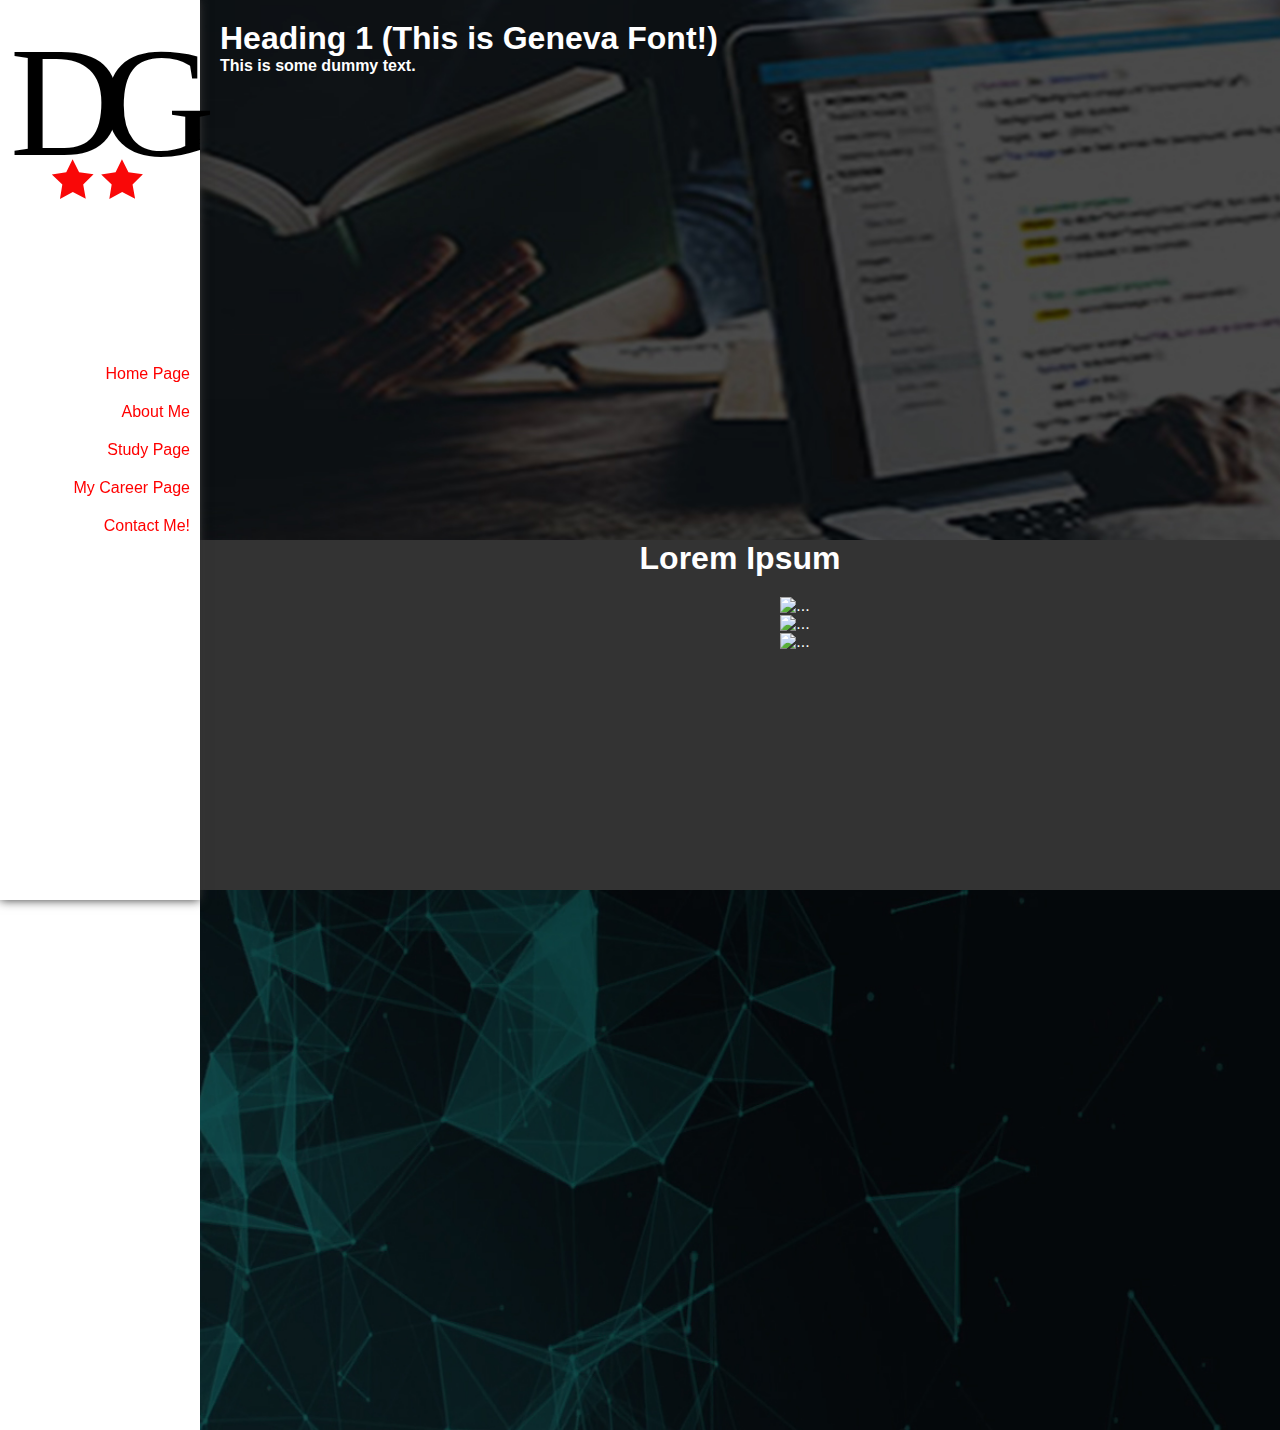
==== about.html @ f1ce290a "Initial Commit" ====
<!DOCTYPE html>
<html lang="en">
<head>
    <meta charset="UTF-8">
    <meta name="viewport" content="width=device-width, initial-scale=1.0">
    <meta http-equiv="X-UA-Compatible" content="ie=edge">
    <title>Document</title>
    <link rel="stylesheet" href="style.css">
    <link rel="stylesheet" href="https://use.fontawesome.com/releases/v5.2.0/css/all.css" integrity="sha384-hWVjflwFxL6sNzntih27bfxkr27PmbbK/iSvJ+a4+0owXq79v+lsFkW54bOGbiDQ" crossorigin="anonymous">
    <link rel="stylesheet" href="https://stackpath.bootstrapcdn.com/bootstrap/4.1.3/css/bootstrap.min.css" integrity="sha384-MCw98/SFnGE8fJT3GXwEOngsV7Zt27NXFoaoApmYm81iuXoPkFOJwJ8ERdknLPMO" crossorigin="anonymous">
</head>
<body>
    <nav id="sidebar">
        <div class="logo"></div>
        <ul class="link-box">
            <li><a href="index.html">Home Page <i class="fas fa-caret-left"></i></a></li>
            <li><a href="about.html">About Me <i class="fas fa-caret-left"></i></a></li>
            <li><a href="#">Study Page <i class="fas fa-caret-left"></i></a></li>
            <li><a href="#">My Career Page <i class="fas fa-caret-left"></i></a></li>
            <li><a href="#">Contact Me! <i class="fas fa-caret-left"></i></a></li>
        </ul>
        <a href="#" class="icon" onclick="show_hide_menu()">
                <div class="toggler" onclick="change_image()"></div>
        </a>
    </nav>
    <div class="content">
        <div class="box1">
            <div class="about-text" style="min-height: 50%;">
                <h1>Heading 1 (This is Geneva Font!)</h1>
                <h4>This is some dummy text.</h4>
            </div>
        </div>
        <div class="box2">
            <h1>Lorem Ipsum</h1>
            <div class="row">
                <div class="col-md-4">
                    <img src="http://via.placeholder.com/250x250" class="rounded float-left" alt="...">
                </div>
                <div class="col-md-4">
                    <img src="http://via.placeholder.com/250x250" class="rounded float-left" alt="...">
                </div>
                <div class="col-md-4">
                    <img src="http://via.placeholder.com/250x250" class="rounded float-left" alt="...">
                </div>
            </div>
        </div>
        <div class="box3">

        </div>
    </div>
    <script src="script.js"></script>
</body>
</html>
---- style.css ----
* {
    box-sizing: border-box;
    margin: 0;
    padding: 0;
    font-family: Arial, Helvetica, sans-serif;
}
:root {
    --nav-height: 100vh;
    --nav-width: 200px;
    --padding-20px: 20px;
}
body {
    background-size: cover;
    background-attachment: fixed;
    font-family: Geneva, Tahoma, Verdana, sans-serif !important; 
}
.text-bottom {
    position: absolute;
    right: 0;
    bottom: 0;
    margin-bottom: 40px;
    margin-right: 40px;
    max-width: 250px;
}
nav {
    height: var(--nav-height);
    width: var(--nav-width);
    display: block;
    position: fixed;
    background-color: white;
    box-shadow: 0px 0px 10px #333;
}
.link-box {
    text-align: right;
    margin: 15vh 10px 10px 10px;
    display: block;
}
.link-box > li {
    padding-top: var(--padding-20px);
}

.link-box > li > a {
    text-decoration: none;
    color: red !important;
}
.link-box > li > a:hover {
    color: #333 !important;
    font-weight: bold !important;
    text-decoration: none !important;
}
.icons {
    float: right;
}
.content {
    width: calc(100% - 200px);
    height: 100vh;
    float: right;
}
.icon {
    display: none;
}
.toggler {
    width: 40px;
    height: 40px;
    margin-top: 5px;
    margin-right: 20px;
    background-image: url('images/notcross.svg');
    background-size: cover;
}
.togglerChange {
    background-image: url('images/cross.svg') !important;
    background-size: cover !important;
}
.bottom {
    margin-top: 10px;
}
.background1 {
    width: 100%;
    min-height: 50%;
    color: white;
    padding: 20px;
    position: relative;
    background-image: url('images/road.jpg');
    background-size: cover;
    /* background-color: #0087C9; */
    /* background-color: #bada55; */
}
.background2 {
    width: 100%;
    min-height: 50%;
    padding: 20px;
    background-image: linear-gradient(120deg, red 70%, red 70%,#333 15%,#333 85%);
}
.background-3 {
    width: 100%;
    min-height: 33.3%;
    padding: 40px;
    color: white !important;
    background-image: url('images/background-2.png');
    background-size: cover;

}
.row {
    margin-top: 20px !important;
}
.text-box-1 {
    width: 100%;
}
.list-group-item > a:hover {
    font-weight: bold;
    text-decoration: none;
}
.logo {
    width: 210px;
    height: 200px;
    background-image: url('images/logo.svg');
    background-repeat: no-repeat;
    background-size: cover;
    margin: 10px;
}
.active {
    display: block !important;
}
.fa-phone {
    color: lightgreen;
}
.fa-bitbucket {
    color: blue;
}
.fa-envelope {
    color: red;
}
.link-name {
    color: royalblue;
}
.card {
    font-size: 20pt;
}
.panel-title {
    color: white;
}
.box1 {
    background-image: url('images/backdrop.jpg');
    background-size: cover;
    min-height: 60%;
    width: 100%;
}
.about-text {
    color: white;
    padding: 20px;
}
.box2 {
    background-color: #333;
    width: 100%;
    min-height: 40%;
    background-size: cover;
    text-align: center;
    color: white;
    justify-content: center;
}
.box2 > .row {
    padding-left: 110px;
    padding-bottom: 40px;
}
.box3 {
    background-image: url('images/backdrop2.jpg');
    background-size: cover;
    min-height: 60%;
    width: 100%;
    margin-top: -10px;
}
@media screen and (max-width: 768px) {
    nav {
        width: 100%;
        height: 70px;
        position: absolute;
    }
    .content {
        margin-top: 70px;
        width: 100%;
    }
    .link-box {
        text-align: left;
        margin: 0;
        display: none;
        
    }
    .icon {
        position: absolute;
        display: block;
        float: right;
        top: 0;
        right: 0;     
    }
    .logo {
        width: 50px;
        height: 50px;
        margin: 10px;
        margin-left: 20px;
    }
    a {
        padding: 10px;
        float: none;
        color: white;
    }
    li {
        background-color: white;
        padding: 5px;
    }
    li:last-child {
        padding-bottom: 20px;
    }
    .card {
        width: 100% !important;
        font-size: 15pt;
    }
    .text-box-1 {
        width: 100% !important
    }
}
@media screen and (min-width: 768px) {
    .card {
        width: 50% !important;
    }
}
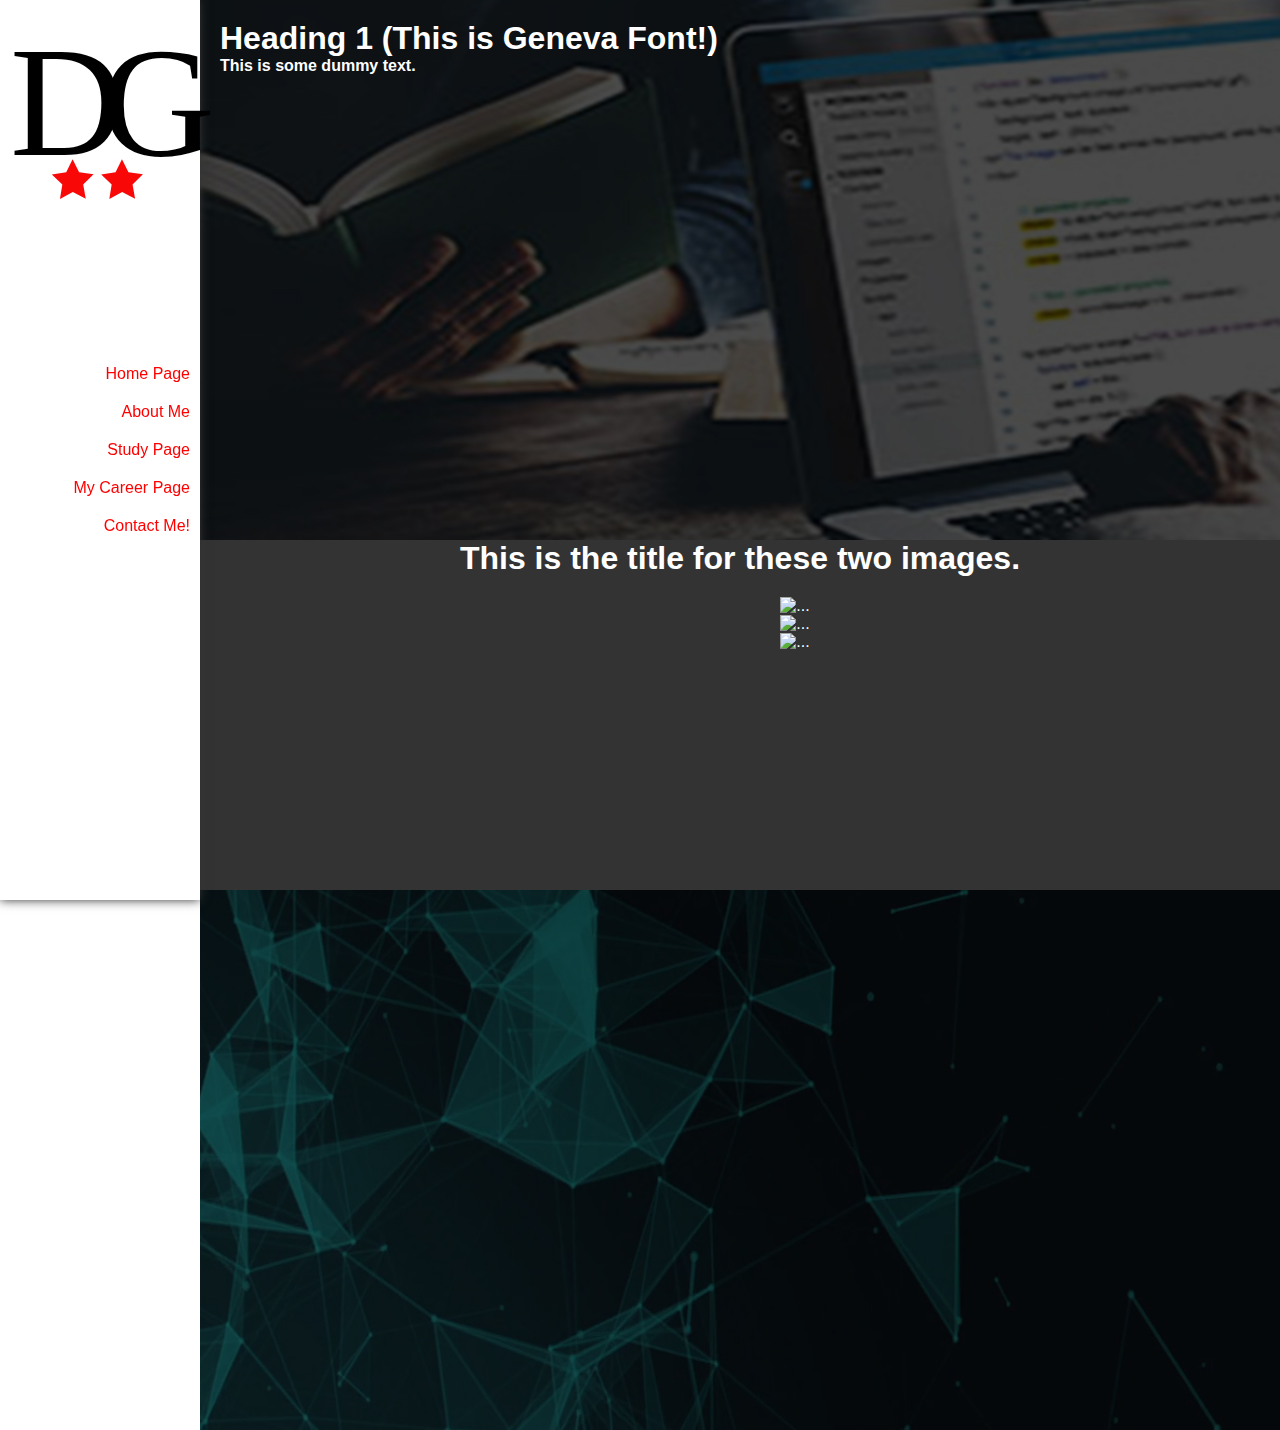
==== commit c1973b71: "Added ai Logo" ====
--- a/about.html
+++ b/about.html
@@ -20,7 +20,7 @@
             <li><a href="#">Contact Me! <i class="fas fa-caret-left"></i></a></li>
         </ul>
         <a href="#" class="icon" onclick="show_hide_menu()">
-                <div class="toggler" onclick="change_image()"></div>
+            <div class="toggler" onclick="change_image()"></div>
         </a>
     </nav>
     <div class="content">
@@ -31,7 +31,7 @@
             </div>
         </div>
         <div class="box2">
-            <h1>Lorem Ipsum</h1>
+            <h1>This is the title for these two images.</h1>
             <div class="row">
                 <div class="col-md-4">
                     <img src="http://via.placeholder.com/250x250" class="rounded float-left" alt="...">
--- a/style.css
+++ b/style.css
@@ -34,6 +34,7 @@
     text-align: right;
     margin: 15vh 10px 10px 10px;
     display: block;
+    z-index: 999;
 }
 .link-box > li {
     padding-top: var(--padding-20px);
@@ -82,6 +83,7 @@
     position: relative;
     background-image: url('images/road.jpg');
     background-size: cover;
+    z-index: -1;
     /* background-color: #0087C9; */
     /* background-color: #bada55; */
 }
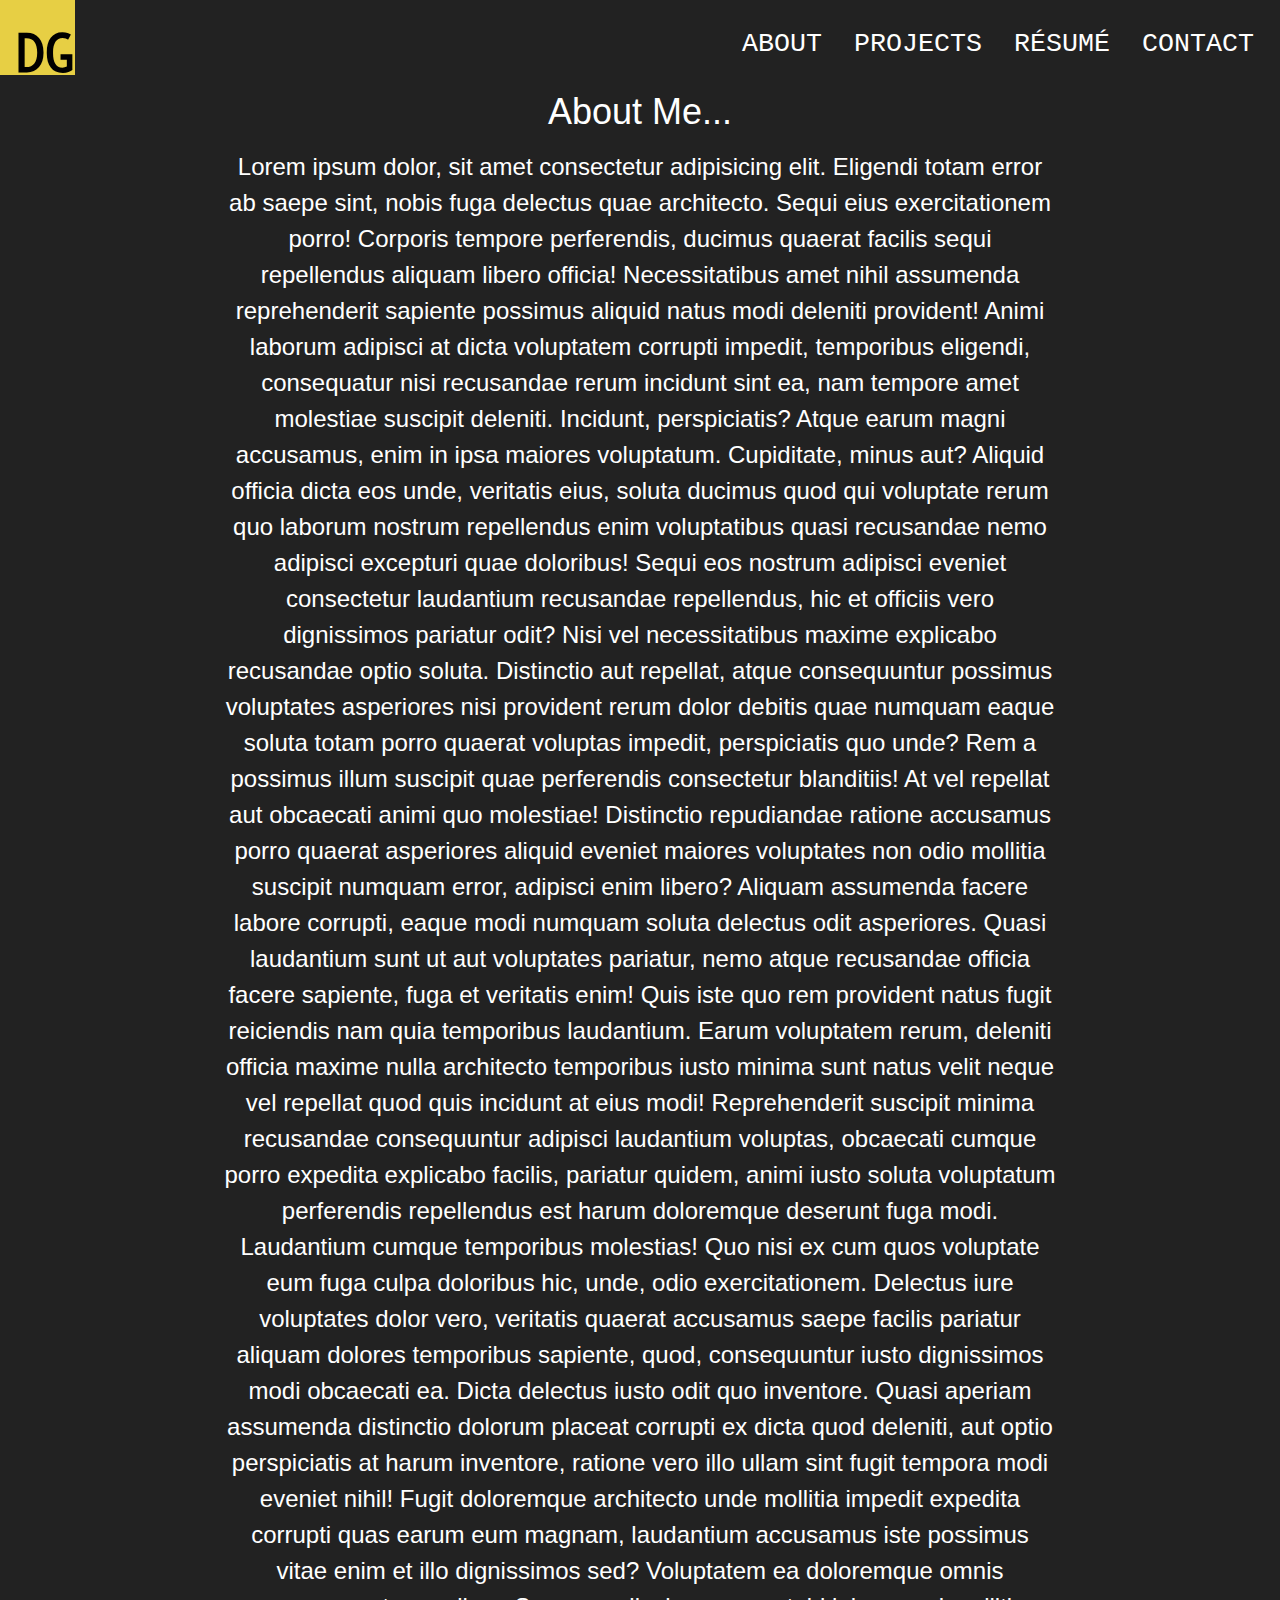
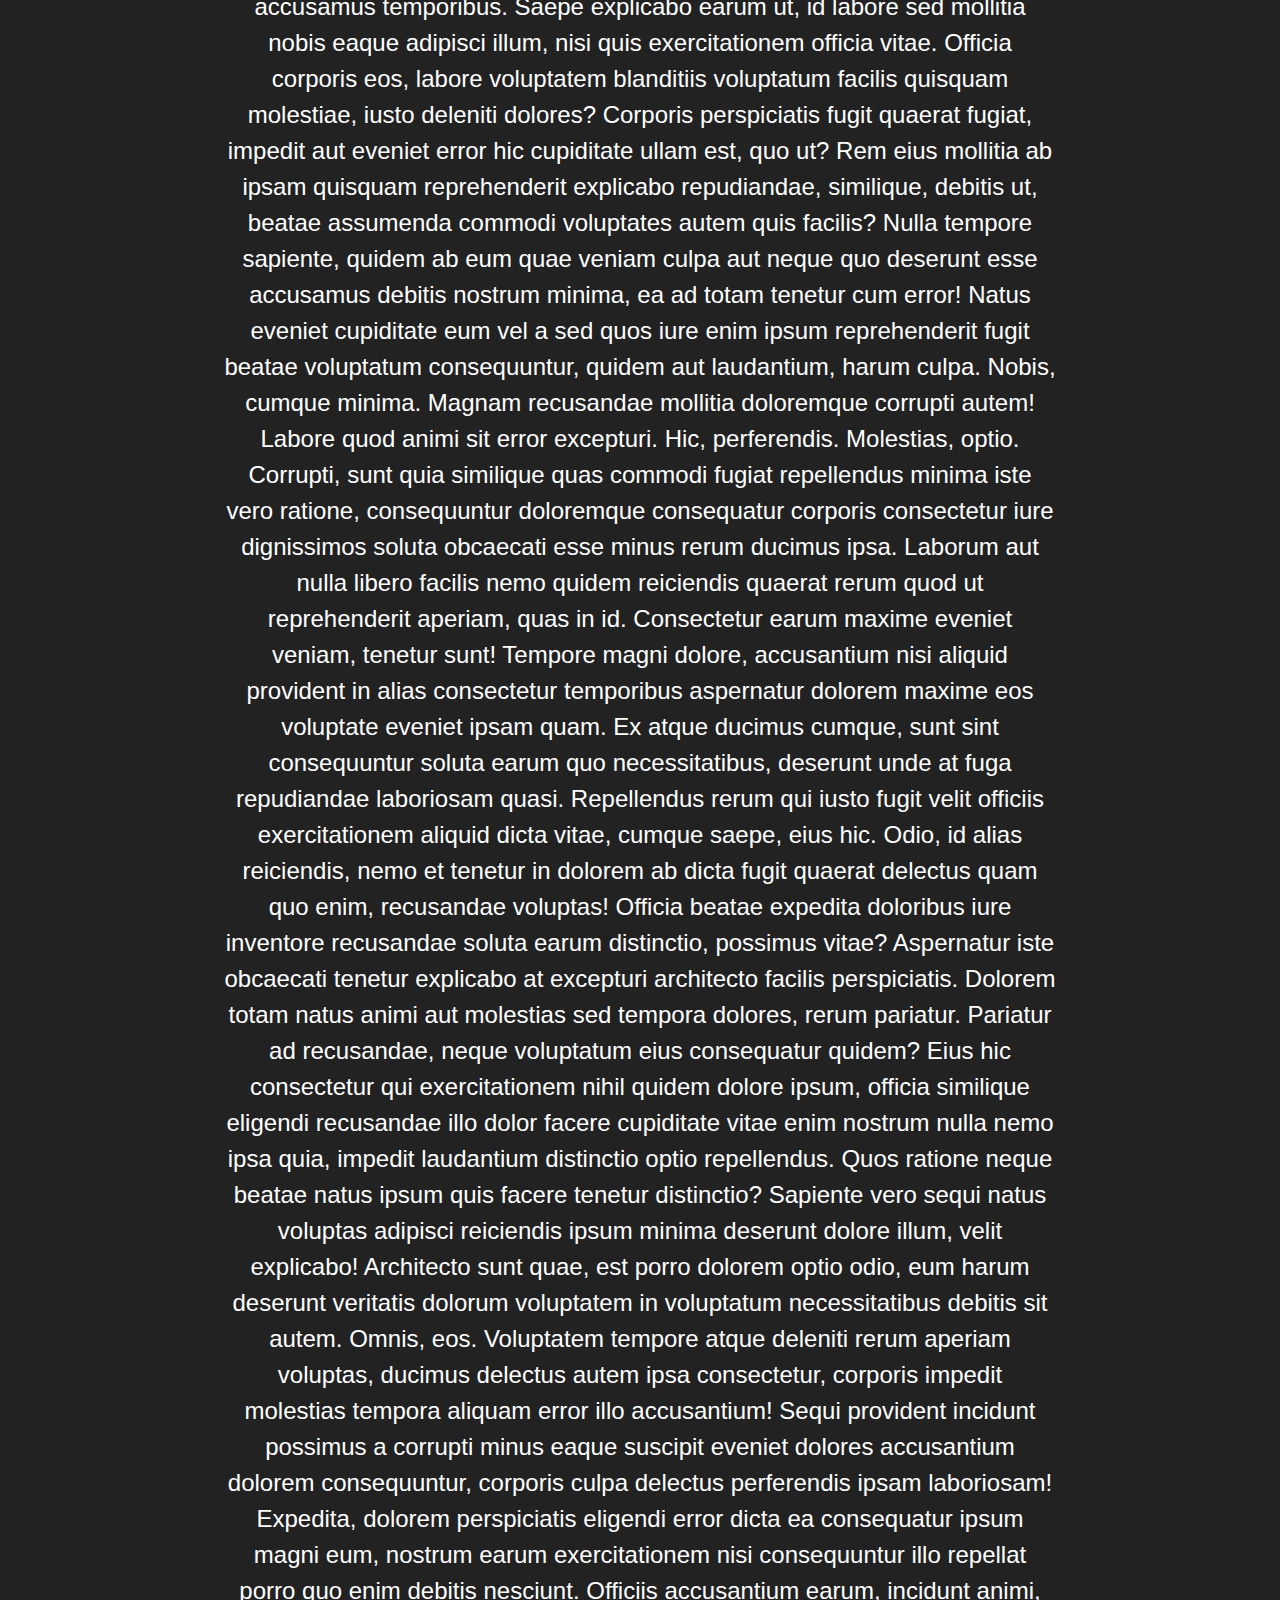
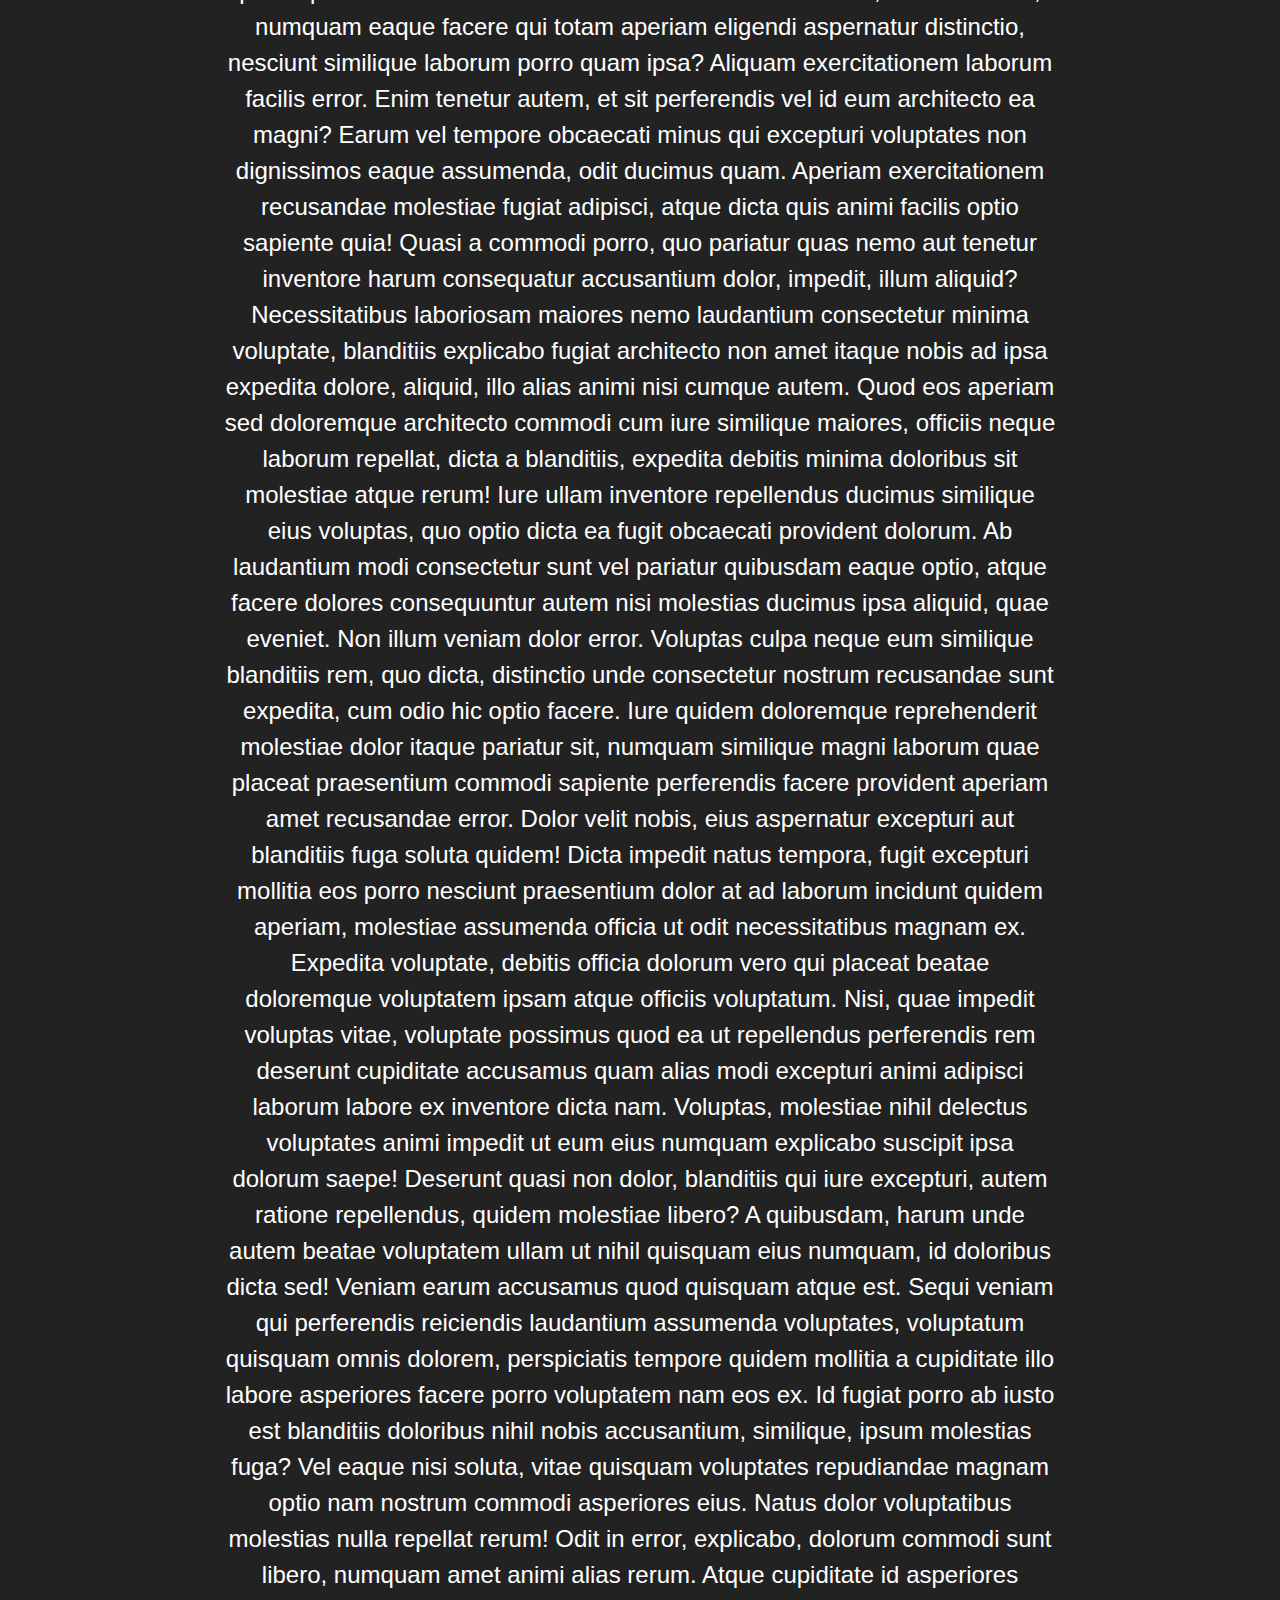
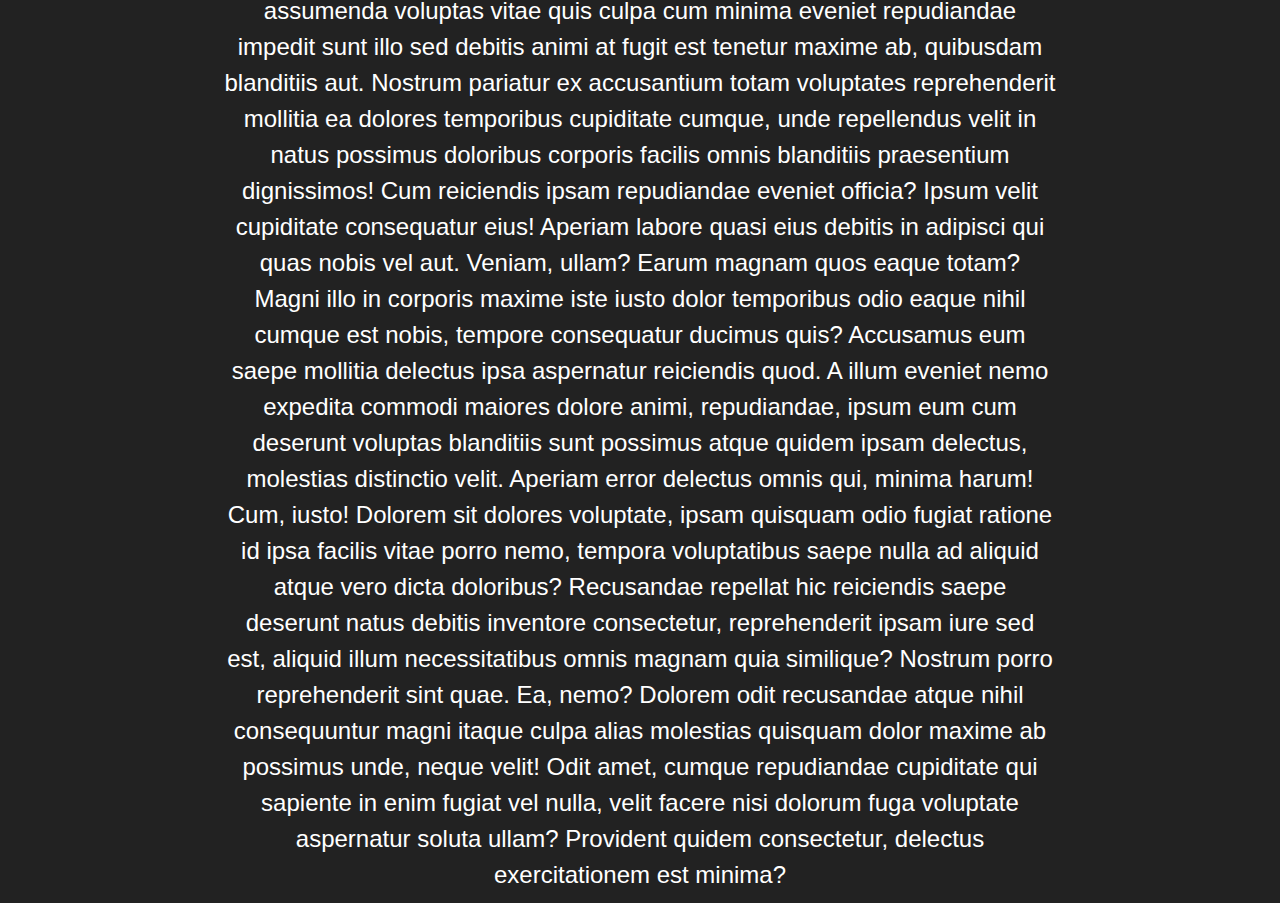
==== commit e13adfdc: "New" ====
--- a/about.html
+++ b/about.html
@@ -1,53 +1,139 @@
 <!DOCTYPE html>
 <html lang="en">
+
 <head>
     <meta charset="UTF-8">
     <meta name="viewport" content="width=device-width, initial-scale=1.0">
     <meta http-equiv="X-UA-Compatible" content="ie=edge">
-    <title>Document</title>
-    <link rel="stylesheet" href="style.css">
-    <link rel="stylesheet" href="https://use.fontawesome.com/releases/v5.2.0/css/all.css" integrity="sha384-hWVjflwFxL6sNzntih27bfxkr27PmbbK/iSvJ+a4+0owXq79v+lsFkW54bOGbiDQ" crossorigin="anonymous">
-    <link rel="stylesheet" href="https://stackpath.bootstrapcdn.com/bootstrap/4.1.3/css/bootstrap.min.css" integrity="sha384-MCw98/SFnGE8fJT3GXwEOngsV7Zt27NXFoaoApmYm81iuXoPkFOJwJ8ERdknLPMO" crossorigin="anonymous">
+    <link rel="stylesheet" href="css/style.css">
+    <link rel="stylesheet" href="https://www.w3schools.com/w3css/4/w3.css">
+    <title>Portfolio | Dayne Game</title>
 </head>
+
 <body>
-    <nav id="sidebar">
-        <div class="logo"></div>
-        <ul class="link-box">
-            <li><a href="index.html">Home Page <i class="fas fa-caret-left"></i></a></li>
-            <li><a href="about.html">About Me <i class="fas fa-caret-left"></i></a></li>
-            <li><a href="#">Study Page <i class="fas fa-caret-left"></i></a></li>
-            <li><a href="#">My Career Page <i class="fas fa-caret-left"></i></a></li>
-            <li><a href="#">Contact Me! <i class="fas fa-caret-left"></i></a></li>
-        </ul>
-        <a href="#" class="icon" onclick="show_hide_menu()">
-            <div class="toggler" onclick="change_image()"></div>
+    <div class="navbar">
+        <a href="index.html">
+            <div class="logo"></div>
         </a>
-    </nav>
-    <div class="content">
-        <div class="box1">
-            <div class="about-text" style="min-height: 50%;">
-                <h1>Heading 1 (This is Geneva Font!)</h1>
-                <h4>This is some dummy text.</h4>
-            </div>
-        </div>
-        <div class="box2">
-            <h1>This is the title for these two images.</h1>
-            <div class="row">
-                <div class="col-md-4">
-                    <img src="http://via.placeholder.com/250x250" class="rounded float-left" alt="...">
-                </div>
-                <div class="col-md-4">
-                    <img src="http://via.placeholder.com/250x250" class="rounded float-left" alt="...">
-                </div>
-                <div class="col-md-4">
-                    <img src="http://via.placeholder.com/250x250" class="rounded float-left" alt="...">
-                </div>
-            </div>
-        </div>
-        <div class="box3">
-
+        <div class="link-box">
+            <a class="about" href="about.html">ABOUT</a>
+            <a class="project" href="projects.html">PROJECTS</a>
+            <a class="resume" href="resume.html">RÉSUMÉ</a>
+            <a class="contact" href="contact.html">CONTACT</a>
         </div>
     </div>
-    <script src="script.js"></script>
+    <div class="about-container text-center">
+        <h1>About Me...</h1>
+        <h3>Lorem ipsum dolor, sit amet consectetur adipisicing elit. Eligendi totam error ab saepe sint, nobis fuga
+            delectus quae architecto. Sequi eius exercitationem porro! Corporis tempore perferendis, ducimus quaerat
+            facilis sequi repellendus aliquam libero officia! Necessitatibus amet nihil assumenda reprehenderit
+            sapiente possimus aliquid natus modi deleniti provident! Animi laborum adipisci at dicta voluptatem
+            corrupti impedit, temporibus eligendi, consequatur nisi recusandae rerum incidunt sint ea, nam tempore amet
+            molestiae suscipit deleniti. Incidunt, perspiciatis? Atque earum magni accusamus, enim in ipsa maiores
+            voluptatum. Cupiditate, minus aut? Aliquid officia dicta eos unde, veritatis eius, soluta ducimus quod qui
+            voluptate rerum quo laborum nostrum repellendus enim voluptatibus quasi recusandae nemo adipisci excepturi
+            quae doloribus! Sequi eos nostrum adipisci eveniet consectetur laudantium recusandae repellendus, hic et
+            officiis vero dignissimos pariatur odit? Nisi vel necessitatibus maxime explicabo recusandae optio soluta.
+            Distinctio aut repellat, atque consequuntur possimus voluptates asperiores nisi provident rerum dolor
+            debitis quae numquam eaque soluta totam porro quaerat voluptas impedit, perspiciatis quo unde? Rem a
+            possimus illum suscipit quae perferendis consectetur blanditiis! At vel repellat aut obcaecati animi quo
+            molestiae! Distinctio repudiandae ratione accusamus porro quaerat asperiores aliquid eveniet maiores
+            voluptates non odio mollitia suscipit numquam error, adipisci enim libero? Aliquam assumenda facere labore
+            corrupti, eaque modi numquam soluta delectus odit asperiores. Quasi laudantium sunt ut aut voluptates
+            pariatur, nemo atque recusandae officia facere sapiente, fuga et veritatis enim! Quis iste quo rem
+            provident natus fugit reiciendis nam quia temporibus laudantium. Earum voluptatem rerum, deleniti officia
+            maxime nulla architecto temporibus iusto minima sunt natus velit neque vel repellat quod quis incidunt at
+            eius modi! Reprehenderit suscipit minima recusandae consequuntur adipisci laudantium voluptas, obcaecati
+            cumque porro expedita explicabo facilis, pariatur quidem, animi iusto soluta voluptatum perferendis
+            repellendus est harum doloremque deserunt fuga modi. Laudantium cumque temporibus molestias! Quo nisi ex
+            cum quos voluptate eum fuga culpa doloribus hic, unde, odio exercitationem. Delectus iure voluptates dolor
+            vero, veritatis quaerat accusamus saepe facilis pariatur aliquam dolores temporibus sapiente, quod,
+            consequuntur iusto dignissimos modi obcaecati ea. Dicta delectus iusto odit quo inventore. Quasi aperiam
+            assumenda distinctio dolorum placeat corrupti ex dicta quod deleniti, aut optio perspiciatis at harum
+            inventore, ratione vero illo ullam sint fugit tempora modi eveniet nihil! Fugit doloremque architecto unde
+            mollitia impedit expedita corrupti quas earum eum magnam, laudantium accusamus iste possimus vitae enim et
+            illo dignissimos sed? Voluptatem ea doloremque omnis accusamus temporibus. Saepe explicabo earum ut, id
+            labore sed mollitia nobis eaque adipisci illum, nisi quis exercitationem officia vitae. Officia corporis
+            eos, labore voluptatem blanditiis voluptatum facilis quisquam molestiae, iusto deleniti dolores? Corporis
+            perspiciatis fugit quaerat fugiat, impedit aut eveniet error hic cupiditate ullam est, quo ut? Rem eius
+            mollitia ab ipsam quisquam reprehenderit explicabo repudiandae, similique, debitis ut, beatae assumenda
+            commodi voluptates autem quis facilis? Nulla tempore sapiente, quidem ab eum quae veniam culpa aut neque
+            quo deserunt esse accusamus debitis nostrum minima, ea ad totam tenetur cum error! Natus eveniet cupiditate
+            eum vel a sed quos iure enim ipsum reprehenderit fugit beatae voluptatum consequuntur, quidem aut
+            laudantium, harum culpa. Nobis, cumque minima. Magnam recusandae mollitia doloremque corrupti autem! Labore
+            quod animi sit error excepturi. Hic, perferendis. Molestias, optio. Corrupti, sunt quia similique quas
+            commodi fugiat repellendus minima iste vero ratione, consequuntur doloremque consequatur corporis
+            consectetur iure dignissimos soluta obcaecati esse minus rerum ducimus ipsa. Laborum aut nulla libero
+            facilis nemo quidem reiciendis quaerat rerum quod ut reprehenderit aperiam, quas in id. Consectetur earum
+            maxime eveniet veniam, tenetur sunt! Tempore magni dolore, accusantium nisi aliquid provident in alias
+            consectetur temporibus aspernatur dolorem maxime eos voluptate eveniet ipsam quam. Ex atque ducimus cumque,
+            sunt sint consequuntur soluta earum quo necessitatibus, deserunt unde at fuga repudiandae laboriosam quasi.
+            Repellendus rerum qui iusto fugit velit officiis exercitationem aliquid dicta vitae, cumque saepe, eius
+            hic. Odio, id alias reiciendis, nemo et tenetur in dolorem ab dicta fugit quaerat delectus quam quo enim,
+            recusandae voluptas! Officia beatae expedita doloribus iure inventore recusandae soluta earum distinctio,
+            possimus vitae? Aspernatur iste obcaecati tenetur explicabo at excepturi architecto facilis perspiciatis.
+            Dolorem totam natus animi aut molestias sed tempora dolores, rerum pariatur. Pariatur ad recusandae, neque
+            voluptatum eius consequatur quidem? Eius hic consectetur qui exercitationem nihil quidem dolore ipsum,
+            officia similique eligendi recusandae illo dolor facere cupiditate vitae enim nostrum nulla nemo ipsa quia,
+            impedit laudantium distinctio optio repellendus. Quos ratione neque beatae natus ipsum quis facere tenetur
+            distinctio? Sapiente vero sequi natus voluptas adipisci reiciendis ipsum minima deserunt dolore illum,
+            velit explicabo! Architecto sunt quae, est porro dolorem optio odio, eum harum deserunt veritatis dolorum
+            voluptatem in voluptatum necessitatibus debitis sit autem. Omnis, eos. Voluptatem tempore atque deleniti
+            rerum aperiam voluptas, ducimus delectus autem ipsa consectetur, corporis impedit molestias tempora aliquam
+            error illo accusantium! Sequi provident incidunt possimus a corrupti minus eaque suscipit eveniet dolores
+            accusantium dolorem consequuntur, corporis culpa delectus perferendis ipsam laboriosam! Expedita, dolorem
+            perspiciatis eligendi error dicta ea consequatur ipsum magni eum, nostrum earum exercitationem nisi
+            consequuntur illo repellat porro quo enim debitis nesciunt. Officiis accusantium earum, incidunt animi,
+            numquam eaque facere qui totam aperiam eligendi aspernatur distinctio, nesciunt similique laborum porro
+            quam ipsa? Aliquam exercitationem laborum facilis error. Enim tenetur autem, et sit perferendis vel id eum
+            architecto ea magni? Earum vel tempore obcaecati minus qui excepturi voluptates non dignissimos eaque
+            assumenda, odit ducimus quam. Aperiam exercitationem recusandae molestiae fugiat adipisci, atque dicta quis
+            animi facilis optio sapiente quia! Quasi a commodi porro, quo pariatur quas nemo aut tenetur inventore
+            harum consequatur accusantium dolor, impedit, illum aliquid? Necessitatibus laboriosam maiores nemo
+            laudantium consectetur minima voluptate, blanditiis explicabo fugiat architecto non amet itaque nobis ad
+            ipsa expedita dolore, aliquid, illo alias animi nisi cumque autem. Quod eos aperiam sed doloremque
+            architecto commodi cum iure similique maiores, officiis neque laborum repellat, dicta a blanditiis,
+            expedita debitis minima doloribus sit molestiae atque rerum! Iure ullam inventore repellendus ducimus
+            similique eius voluptas, quo optio dicta ea fugit obcaecati provident dolorum. Ab laudantium modi
+            consectetur sunt vel pariatur quibusdam eaque optio, atque facere dolores consequuntur autem nisi molestias
+            ducimus ipsa aliquid, quae eveniet. Non illum veniam dolor error. Voluptas culpa neque eum similique
+            blanditiis rem, quo dicta, distinctio unde consectetur nostrum recusandae sunt expedita, cum odio hic optio
+            facere. Iure quidem doloremque reprehenderit molestiae dolor itaque pariatur sit, numquam similique magni
+            laborum quae placeat praesentium commodi sapiente perferendis facere provident aperiam amet recusandae
+            error. Dolor velit nobis, eius aspernatur excepturi aut blanditiis fuga soluta quidem! Dicta impedit natus
+            tempora, fugit excepturi mollitia eos porro nesciunt praesentium dolor at ad laborum incidunt quidem
+            aperiam, molestiae assumenda officia ut odit necessitatibus magnam ex. Expedita voluptate, debitis officia
+            dolorum vero qui placeat beatae doloremque voluptatem ipsam atque officiis voluptatum. Nisi, quae impedit
+            voluptas vitae, voluptate possimus quod ea ut repellendus perferendis rem deserunt cupiditate accusamus
+            quam alias modi excepturi animi adipisci laborum labore ex inventore dicta nam. Voluptas, molestiae nihil
+            delectus voluptates animi impedit ut eum eius numquam explicabo suscipit ipsa dolorum saepe! Deserunt quasi
+            non dolor, blanditiis qui iure excepturi, autem ratione repellendus, quidem molestiae libero? A quibusdam,
+            harum unde autem beatae voluptatem ullam ut nihil quisquam eius numquam, id doloribus dicta sed! Veniam
+            earum accusamus quod quisquam atque est. Sequi veniam qui perferendis reiciendis laudantium assumenda
+            voluptates, voluptatum quisquam omnis dolorem, perspiciatis tempore quidem mollitia a cupiditate illo
+            labore asperiores facere porro voluptatem nam eos ex. Id fugiat porro ab iusto est blanditiis doloribus
+            nihil nobis accusantium, similique, ipsum molestias fuga? Vel eaque nisi soluta, vitae quisquam voluptates
+            repudiandae magnam optio nam nostrum commodi asperiores eius. Natus dolor voluptatibus molestias nulla
+            repellat rerum! Odit in error, explicabo, dolorum commodi sunt libero, numquam amet animi alias rerum.
+            Atque cupiditate id asperiores assumenda voluptas vitae quis culpa cum minima eveniet repudiandae impedit
+            sunt illo sed debitis animi at fugit est tenetur maxime ab, quibusdam blanditiis aut. Nostrum pariatur ex
+            accusantium totam voluptates reprehenderit mollitia ea dolores temporibus cupiditate cumque, unde
+            repellendus velit in natus possimus doloribus corporis facilis omnis blanditiis praesentium dignissimos!
+            Cum reiciendis ipsam repudiandae eveniet officia? Ipsum velit cupiditate consequatur eius! Aperiam labore
+            quasi eius debitis in adipisci qui quas nobis vel aut. Veniam, ullam? Earum magnam quos eaque totam? Magni
+            illo in corporis maxime iste iusto dolor temporibus odio eaque nihil cumque est nobis, tempore consequatur
+            ducimus quis? Accusamus eum saepe mollitia delectus ipsa aspernatur reiciendis quod. A illum eveniet nemo
+            expedita commodi maiores dolore animi, repudiandae, ipsum eum cum deserunt voluptas blanditiis sunt
+            possimus atque quidem ipsam delectus, molestias distinctio velit. Aperiam error delectus omnis qui, minima
+            harum! Cum, iusto! Dolorem sit dolores voluptate, ipsam quisquam odio fugiat ratione id ipsa facilis vitae
+            porro nemo, tempora voluptatibus saepe nulla ad aliquid atque vero dicta doloribus? Recusandae repellat hic
+            reiciendis saepe deserunt natus debitis inventore consectetur, reprehenderit ipsam iure sed est, aliquid
+            illum necessitatibus omnis magnam quia similique? Nostrum porro reprehenderit sint quae. Ea, nemo? Dolorem
+            odit recusandae atque nihil consequuntur magni itaque culpa alias molestias quisquam dolor maxime ab
+            possimus unde, neque velit! Odit amet, cumque repudiandae cupiditate qui sapiente in enim fugiat vel nulla,
+            velit facere nisi dolorum fuga voluptate aspernatur soluta ullam? Provident quidem consectetur, delectus
+            exercitationem est minima?</h3>
+    </div>
 </body>
+
 </html>--- a/css/style.css
+++ b/css/style.css
@@ -0,0 +1,137 @@
+* {
+    box-sizing: border-box;
+    margin: 0;
+    padding: 0;
+    font-family: 'Futura';
+}
+body {
+    background: #222;
+}
+
+.navbar {
+    width: 100%;
+    height: 75px;
+    list-style-type: none;
+    padding-right: 10px;
+}
+
+.link-box {
+    float: right;
+    margin-top: 10px;
+}
+
+.link-box > a {
+    display: block;
+    color: white;
+    text-align: center;
+    padding: 14px 16px;
+    text-decoration: none;
+    float: left;
+    font-size: 20pt;
+    font-family: 'Courier New', Courier, monospace !important;
+}
+.link-box > a:hover {
+    border-bottom: solid gold 5px;
+}
+.logo {
+    height: 75px;
+    width: 75px;
+    float: left;
+    background-image: url('../img/logo.svg');
+} 
+.intro {
+    margin-top: 150px;
+    text-align: center;
+    animation: floatText 5s infinite alternate ease-in-out;
+}
+
+.intro > h1, .intro > h3 {
+    font-size: 50pt;
+    font-family: Arial, Helvetica, sans-serif;
+    color: white;
+}
+
+.intro > h3 {
+    font-size: 20pt !important;
+    margin-top: 20px;
+}
+.markdown-border {
+    width: 75%;
+    margin: auto;
+    margin-top: 50px;
+    height: auto;
+    background-color: #333;
+    border-radius: 5px;
+}
+
+.markdown-top {
+    width: 100%;
+    height: 20px;
+    background-color: #444;
+    border-top-left-radius: 5px;
+    border-top-right-radius: 5px;
+}
+.circle-1 {
+    height: 10px;
+    width: 10px;
+    background-color: #666;
+    float: left;
+    border-radius: 5px;
+    margin: 5px 2px;
+}
+
+.circles {
+    margin-left: 2px;
+}
+
+.markdown-bottom {
+    width: 100%;
+    height: 20px;
+    background-color: #444;
+    border-bottom-left-radius: 5px;
+    border-bottom-right-radius: 5px;  
+}
+
+.text {
+    width: 100%;
+    padding: 20px;
+    color: white;
+    font-size: 15pt;
+    text-align: left;
+    font-family: 'Futura';
+}
+
+.text-center {
+    text-align: center;
+}
+
+.re-title {
+    color: lightcoral;
+    font-size: 25pt;
+}
+.green {
+    color: green;
+}
+.gray {
+    color: lightgrey;
+}
+
+.background-image {
+    background-image: url('../img/background1.jpg');
+    background-size: cover;
+    background-attachment: fixed;
+    background-repeat: no-repeat;
+    height: 100vh;
+}
+
+.about-container {
+    color: white;
+    margin: auto;
+    width: 65%;
+}
+
+.contact-container {
+    width: 65%;
+    margin: auto;
+    color: white;
+}
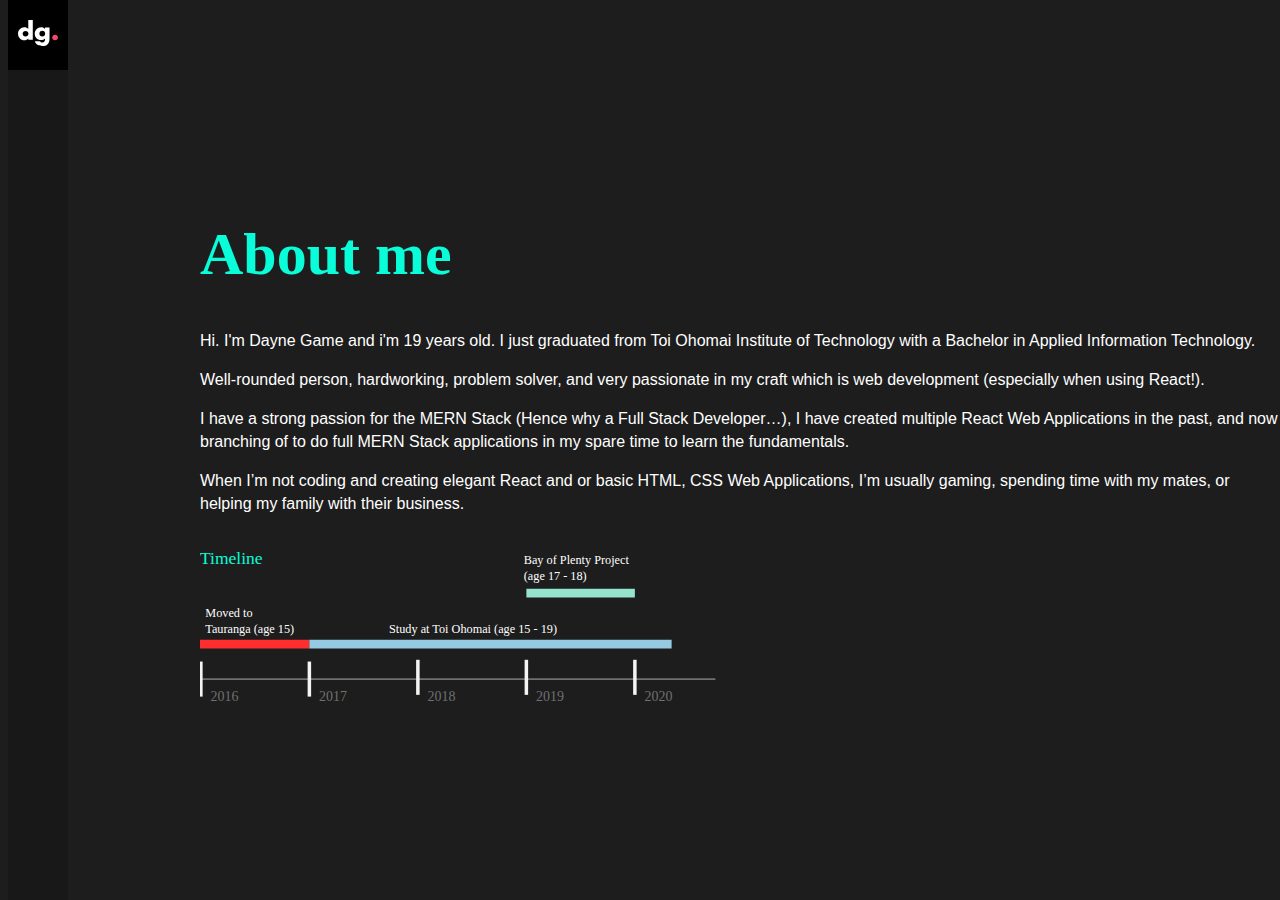
==== commit 059b4d62: "Updated New Website" ====
--- a/about.html
+++ b/about.html
@@ -1,139 +1,91 @@
 <!DOCTYPE html>
 <html lang="en">
-
-<head>
-    <meta charset="UTF-8">
-    <meta name="viewport" content="width=device-width, initial-scale=1.0">
-    <meta http-equiv="X-UA-Compatible" content="ie=edge">
-    <link rel="stylesheet" href="css/style.css">
-    <link rel="stylesheet" href="https://www.w3schools.com/w3css/4/w3.css">
-    <title>Portfolio | Dayne Game</title>
-</head>
-
-<body>
-    <div class="navbar">
-        <a href="index.html">
-            <div class="logo"></div>
-        </a>
-        <div class="link-box">
-            <a class="about" href="about.html">ABOUT</a>
-            <a class="project" href="projects.html">PROJECTS</a>
-            <a class="resume" href="resume.html">RÉSUMÉ</a>
-            <a class="contact" href="contact.html">CONTACT</a>
+  <head>
+    <meta charset="UTF-8" />
+    <meta name="viewport" content="width=device-width, initial-scale=1.0" />
+    <title>About Me | Portfolio</title>
+    <link rel="stylesheet" href="style/styles.css" />
+    <link
+      rel="stylesheet"
+      href="https://stackpath.bootstrapcdn.com/bootstrap/4.5.0/css/bootstrap.min.css"
+      integrity="sha384-9aIt2nRpC12Uk9gS9baDl411NQApFmC26EwAOH8WgZl5MYYxFfc+NcPb1dKGj7Sk"
+      crossorigin="anonymous"
+    />
+    <link
+      rel="stylesheet"
+      href="https://use.fontawesome.com/releases/v5.8.1/css/all.css"
+      integrity="sha384-50oBUHEmvpQ+1lW4y57PTFmhCaXp0ML5d60M1M7uH2+nqUivzIebhndOJK28anvf"
+      crossorigin="anonymous"
+    />
+  </head>
+  <body>
+    <div class="icon-bar">
+      <div class="icon-box">
+        <img src="images/logo.svg" width="40" alt="DG Logo" />
+      </div>
+      <div class="nav-icons">
+        <a href="index.html"><i class="fa fa-home"></i><b>HOME</b></a>
+        <a href="about.html"><i class="fas fa-user active"></i><b>ABOUT</b></a>
+        <a href="skills.html"><i class="fas fa-cog"></i><b>SKILLS</b></a>
+        <a href="projects.html"><i class="fas fa-eye"></i><b>PROJECTS</b></a>
+        <a href="contact.html"><i class="fas fa-envelope"></i><b>CONTACT</b></a>
+      </div>
+      <div class="social-icons">
+        <a href="https://twitter.com/Dano_Gamo"
+          ><i class="fab fa-twitter"></i
+        ></a>
+        <a href="https://www.facebook.com/DanoGamo"
+          ><i class="fab fa-facebook"></i
+        ></a>
+      </div>
+    </div>
+    <section class="about-section">
+      <div class="about-container">
+        <div class="row">
+          <div class="col-lg-4">
+            <h1 class="mb-4 heading-title-h1">About me</h1>
+            <div class="para">
+              <p>
+                Hi. I'm Dayne Game and i'm 19 years old. I just graduated from
+                Toi Ohomai Institute of Technology with a Bachelor in Applied
+                Information Technology.
+              </p>
+              <p>
+                Well-rounded person, hardworking, problem solver, and very
+                passionate in my craft which is web development (especially when
+                using React!).
+              </p>
+              <p>
+                I have a strong passion for the MERN Stack (Hence why a Full
+                Stack Developer…), I have created multiple React Web
+                Applications in the past, and now branching of to do full MERN
+                Stack applications in my spare time to learn the fundamentals.
+              </p>
+              <p class="mb-4">
+                When I’m not coding and creating elegant React and or basic
+                HTML, CSS Web Applications, I’m usually gaming, spending time
+                with my mates, or helping my family with their business.
+              </p>
+            </div>
+            <img src="images/timeline.svg" class="timeline" alt="Timeline" />
+          </div>
         </div>
-    </div>
-    <div class="about-container text-center">
-        <h1>About Me...</h1>
-        <h3>Lorem ipsum dolor, sit amet consectetur adipisicing elit. Eligendi totam error ab saepe sint, nobis fuga
-            delectus quae architecto. Sequi eius exercitationem porro! Corporis tempore perferendis, ducimus quaerat
-            facilis sequi repellendus aliquam libero officia! Necessitatibus amet nihil assumenda reprehenderit
-            sapiente possimus aliquid natus modi deleniti provident! Animi laborum adipisci at dicta voluptatem
-            corrupti impedit, temporibus eligendi, consequatur nisi recusandae rerum incidunt sint ea, nam tempore amet
-            molestiae suscipit deleniti. Incidunt, perspiciatis? Atque earum magni accusamus, enim in ipsa maiores
-            voluptatum. Cupiditate, minus aut? Aliquid officia dicta eos unde, veritatis eius, soluta ducimus quod qui
-            voluptate rerum quo laborum nostrum repellendus enim voluptatibus quasi recusandae nemo adipisci excepturi
-            quae doloribus! Sequi eos nostrum adipisci eveniet consectetur laudantium recusandae repellendus, hic et
-            officiis vero dignissimos pariatur odit? Nisi vel necessitatibus maxime explicabo recusandae optio soluta.
-            Distinctio aut repellat, atque consequuntur possimus voluptates asperiores nisi provident rerum dolor
-            debitis quae numquam eaque soluta totam porro quaerat voluptas impedit, perspiciatis quo unde? Rem a
-            possimus illum suscipit quae perferendis consectetur blanditiis! At vel repellat aut obcaecati animi quo
-            molestiae! Distinctio repudiandae ratione accusamus porro quaerat asperiores aliquid eveniet maiores
-            voluptates non odio mollitia suscipit numquam error, adipisci enim libero? Aliquam assumenda facere labore
-            corrupti, eaque modi numquam soluta delectus odit asperiores. Quasi laudantium sunt ut aut voluptates
-            pariatur, nemo atque recusandae officia facere sapiente, fuga et veritatis enim! Quis iste quo rem
-            provident natus fugit reiciendis nam quia temporibus laudantium. Earum voluptatem rerum, deleniti officia
-            maxime nulla architecto temporibus iusto minima sunt natus velit neque vel repellat quod quis incidunt at
-            eius modi! Reprehenderit suscipit minima recusandae consequuntur adipisci laudantium voluptas, obcaecati
-            cumque porro expedita explicabo facilis, pariatur quidem, animi iusto soluta voluptatum perferendis
-            repellendus est harum doloremque deserunt fuga modi. Laudantium cumque temporibus molestias! Quo nisi ex
-            cum quos voluptate eum fuga culpa doloribus hic, unde, odio exercitationem. Delectus iure voluptates dolor
-            vero, veritatis quaerat accusamus saepe facilis pariatur aliquam dolores temporibus sapiente, quod,
-            consequuntur iusto dignissimos modi obcaecati ea. Dicta delectus iusto odit quo inventore. Quasi aperiam
-            assumenda distinctio dolorum placeat corrupti ex dicta quod deleniti, aut optio perspiciatis at harum
-            inventore, ratione vero illo ullam sint fugit tempora modi eveniet nihil! Fugit doloremque architecto unde
-            mollitia impedit expedita corrupti quas earum eum magnam, laudantium accusamus iste possimus vitae enim et
-            illo dignissimos sed? Voluptatem ea doloremque omnis accusamus temporibus. Saepe explicabo earum ut, id
-            labore sed mollitia nobis eaque adipisci illum, nisi quis exercitationem officia vitae. Officia corporis
-            eos, labore voluptatem blanditiis voluptatum facilis quisquam molestiae, iusto deleniti dolores? Corporis
-            perspiciatis fugit quaerat fugiat, impedit aut eveniet error hic cupiditate ullam est, quo ut? Rem eius
-            mollitia ab ipsam quisquam reprehenderit explicabo repudiandae, similique, debitis ut, beatae assumenda
-            commodi voluptates autem quis facilis? Nulla tempore sapiente, quidem ab eum quae veniam culpa aut neque
-            quo deserunt esse accusamus debitis nostrum minima, ea ad totam tenetur cum error! Natus eveniet cupiditate
-            eum vel a sed quos iure enim ipsum reprehenderit fugit beatae voluptatum consequuntur, quidem aut
-            laudantium, harum culpa. Nobis, cumque minima. Magnam recusandae mollitia doloremque corrupti autem! Labore
-            quod animi sit error excepturi. Hic, perferendis. Molestias, optio. Corrupti, sunt quia similique quas
-            commodi fugiat repellendus minima iste vero ratione, consequuntur doloremque consequatur corporis
-            consectetur iure dignissimos soluta obcaecati esse minus rerum ducimus ipsa. Laborum aut nulla libero
-            facilis nemo quidem reiciendis quaerat rerum quod ut reprehenderit aperiam, quas in id. Consectetur earum
-            maxime eveniet veniam, tenetur sunt! Tempore magni dolore, accusantium nisi aliquid provident in alias
-            consectetur temporibus aspernatur dolorem maxime eos voluptate eveniet ipsam quam. Ex atque ducimus cumque,
-            sunt sint consequuntur soluta earum quo necessitatibus, deserunt unde at fuga repudiandae laboriosam quasi.
-            Repellendus rerum qui iusto fugit velit officiis exercitationem aliquid dicta vitae, cumque saepe, eius
-            hic. Odio, id alias reiciendis, nemo et tenetur in dolorem ab dicta fugit quaerat delectus quam quo enim,
-            recusandae voluptas! Officia beatae expedita doloribus iure inventore recusandae soluta earum distinctio,
-            possimus vitae? Aspernatur iste obcaecati tenetur explicabo at excepturi architecto facilis perspiciatis.
-            Dolorem totam natus animi aut molestias sed tempora dolores, rerum pariatur. Pariatur ad recusandae, neque
-            voluptatum eius consequatur quidem? Eius hic consectetur qui exercitationem nihil quidem dolore ipsum,
-            officia similique eligendi recusandae illo dolor facere cupiditate vitae enim nostrum nulla nemo ipsa quia,
-            impedit laudantium distinctio optio repellendus. Quos ratione neque beatae natus ipsum quis facere tenetur
-            distinctio? Sapiente vero sequi natus voluptas adipisci reiciendis ipsum minima deserunt dolore illum,
-            velit explicabo! Architecto sunt quae, est porro dolorem optio odio, eum harum deserunt veritatis dolorum
-            voluptatem in voluptatum necessitatibus debitis sit autem. Omnis, eos. Voluptatem tempore atque deleniti
-            rerum aperiam voluptas, ducimus delectus autem ipsa consectetur, corporis impedit molestias tempora aliquam
-            error illo accusantium! Sequi provident incidunt possimus a corrupti minus eaque suscipit eveniet dolores
-            accusantium dolorem consequuntur, corporis culpa delectus perferendis ipsam laboriosam! Expedita, dolorem
-            perspiciatis eligendi error dicta ea consequatur ipsum magni eum, nostrum earum exercitationem nisi
-            consequuntur illo repellat porro quo enim debitis nesciunt. Officiis accusantium earum, incidunt animi,
-            numquam eaque facere qui totam aperiam eligendi aspernatur distinctio, nesciunt similique laborum porro
-            quam ipsa? Aliquam exercitationem laborum facilis error. Enim tenetur autem, et sit perferendis vel id eum
-            architecto ea magni? Earum vel tempore obcaecati minus qui excepturi voluptates non dignissimos eaque
-            assumenda, odit ducimus quam. Aperiam exercitationem recusandae molestiae fugiat adipisci, atque dicta quis
-            animi facilis optio sapiente quia! Quasi a commodi porro, quo pariatur quas nemo aut tenetur inventore
-            harum consequatur accusantium dolor, impedit, illum aliquid? Necessitatibus laboriosam maiores nemo
-            laudantium consectetur minima voluptate, blanditiis explicabo fugiat architecto non amet itaque nobis ad
-            ipsa expedita dolore, aliquid, illo alias animi nisi cumque autem. Quod eos aperiam sed doloremque
-            architecto commodi cum iure similique maiores, officiis neque laborum repellat, dicta a blanditiis,
-            expedita debitis minima doloribus sit molestiae atque rerum! Iure ullam inventore repellendus ducimus
-            similique eius voluptas, quo optio dicta ea fugit obcaecati provident dolorum. Ab laudantium modi
-            consectetur sunt vel pariatur quibusdam eaque optio, atque facere dolores consequuntur autem nisi molestias
-            ducimus ipsa aliquid, quae eveniet. Non illum veniam dolor error. Voluptas culpa neque eum similique
-            blanditiis rem, quo dicta, distinctio unde consectetur nostrum recusandae sunt expedita, cum odio hic optio
-            facere. Iure quidem doloremque reprehenderit molestiae dolor itaque pariatur sit, numquam similique magni
-            laborum quae placeat praesentium commodi sapiente perferendis facere provident aperiam amet recusandae
-            error. Dolor velit nobis, eius aspernatur excepturi aut blanditiis fuga soluta quidem! Dicta impedit natus
-            tempora, fugit excepturi mollitia eos porro nesciunt praesentium dolor at ad laborum incidunt quidem
-            aperiam, molestiae assumenda officia ut odit necessitatibus magnam ex. Expedita voluptate, debitis officia
-            dolorum vero qui placeat beatae doloremque voluptatem ipsam atque officiis voluptatum. Nisi, quae impedit
-            voluptas vitae, voluptate possimus quod ea ut repellendus perferendis rem deserunt cupiditate accusamus
-            quam alias modi excepturi animi adipisci laborum labore ex inventore dicta nam. Voluptas, molestiae nihil
-            delectus voluptates animi impedit ut eum eius numquam explicabo suscipit ipsa dolorum saepe! Deserunt quasi
-            non dolor, blanditiis qui iure excepturi, autem ratione repellendus, quidem molestiae libero? A quibusdam,
-            harum unde autem beatae voluptatem ullam ut nihil quisquam eius numquam, id doloribus dicta sed! Veniam
-            earum accusamus quod quisquam atque est. Sequi veniam qui perferendis reiciendis laudantium assumenda
-            voluptates, voluptatum quisquam omnis dolorem, perspiciatis tempore quidem mollitia a cupiditate illo
-            labore asperiores facere porro voluptatem nam eos ex. Id fugiat porro ab iusto est blanditiis doloribus
-            nihil nobis accusantium, similique, ipsum molestias fuga? Vel eaque nisi soluta, vitae quisquam voluptates
-            repudiandae magnam optio nam nostrum commodi asperiores eius. Natus dolor voluptatibus molestias nulla
-            repellat rerum! Odit in error, explicabo, dolorum commodi sunt libero, numquam amet animi alias rerum.
-            Atque cupiditate id asperiores assumenda voluptas vitae quis culpa cum minima eveniet repudiandae impedit
-            sunt illo sed debitis animi at fugit est tenetur maxime ab, quibusdam blanditiis aut. Nostrum pariatur ex
-            accusantium totam voluptates reprehenderit mollitia ea dolores temporibus cupiditate cumque, unde
-            repellendus velit in natus possimus doloribus corporis facilis omnis blanditiis praesentium dignissimos!
-            Cum reiciendis ipsam repudiandae eveniet officia? Ipsum velit cupiditate consequatur eius! Aperiam labore
-            quasi eius debitis in adipisci qui quas nobis vel aut. Veniam, ullam? Earum magnam quos eaque totam? Magni
-            illo in corporis maxime iste iusto dolor temporibus odio eaque nihil cumque est nobis, tempore consequatur
-            ducimus quis? Accusamus eum saepe mollitia delectus ipsa aspernatur reiciendis quod. A illum eveniet nemo
-            expedita commodi maiores dolore animi, repudiandae, ipsum eum cum deserunt voluptas blanditiis sunt
-            possimus atque quidem ipsam delectus, molestias distinctio velit. Aperiam error delectus omnis qui, minima
-            harum! Cum, iusto! Dolorem sit dolores voluptate, ipsam quisquam odio fugiat ratione id ipsa facilis vitae
-            porro nemo, tempora voluptatibus saepe nulla ad aliquid atque vero dicta doloribus? Recusandae repellat hic
-            reiciendis saepe deserunt natus debitis inventore consectetur, reprehenderit ipsam iure sed est, aliquid
-            illum necessitatibus omnis magnam quia similique? Nostrum porro reprehenderit sint quae. Ea, nemo? Dolorem
-            odit recusandae atque nihil consequuntur magni itaque culpa alias molestias quisquam dolor maxime ab
-            possimus unde, neque velit! Odit amet, cumque repudiandae cupiditate qui sapiente in enim fugiat vel nulla,
-            velit facere nisi dolorum fuga voluptate aspernatur soluta ullam? Provident quidem consectetur, delectus
-            exercitationem est minima?</h3>
-    </div>
-</body>
-
-</html>+      </div>
+    </section>
+    <script
+      src="https://code.jquery.com/jquery-3.5.1.slim.min.js"
+      integrity="sha384-DfXdz2htPH0lsSSs5nCTpuj/zy4C+OGpamoFVy38MVBnE+IbbVYUew+OrCXaRkfj"
+      crossorigin="anonymous"
+    ></script>
+    <script
+      src="https://cdn.jsdelivr.net/npm/popper.js@1.16.0/dist/umd/popper.min.js"
+      integrity="sha384-Q6E9RHvbIyZFJoft+2mJbHaEWldlvI9IOYy5n3zV9zzTtmI3UksdQRVvoxMfooAo"
+      crossorigin="anonymous"
+    ></script>
+    <script
+      src="https://stackpath.bootstrapcdn.com/bootstrap/4.5.0/js/bootstrap.min.js"
+      integrity="sha384-OgVRvuATP1z7JjHLkuOU7Xw704+h835Lr+6QL9UvYjZE3Ipu6Tp75j7Bh/kR0JKI"
+      crossorigin="anonymous"
+    ></script>
+  </body>
+</html>
--- a/style/styles.css
+++ b/style/styles.css
@@ -0,0 +1,163 @@
+body {
+  background: #1d1d1d !important;
+}
+
+.icon-bar {
+  background: #181818;
+  width: 60px;
+  height: 100%;
+  position: fixed;
+  top: 0;
+  display: flex;
+  flex-direction: column;
+  justify-content: space-between;
+  z-index: 3;
+  min-height: 500px;
+}
+
+.contact-details-container {
+  display: flex;
+  flex-direction: column;
+  justify-content: space-between;
+  width: 400px;
+}
+
+.contact-details-container a {
+  margin-bottom: 10px;
+}
+
+a {
+  text-decoration: none !important;
+}
+
+.icon-bar a {
+  display: block;
+  text-align: center;
+  transition: all 0.2s ease-in-out;
+  color: #444 !important;
+}
+
+.nav-icons b {
+  display: none !important;
+  font-size: 11px;
+  font-weight: 100;
+  height: 33px;
+  color: #909096;
+}
+
+.nav-icons i {
+  display: block;
+  font-size: 25px;
+  line-height: 51px;
+}
+
+.nav-icons a:hover i {
+  display: none !important;
+}
+
+.nav-icons a:hover b {
+  display: block !important;
+}
+
+.icon-box {
+  background: #000000;
+  padding: 20px 10px;
+}
+
+.social-icons {
+  margin-bottom: 15px;
+}
+
+.social-icons a {
+  padding: 5px;
+  color: lightgray !important;
+}
+
+.nav-icons a {
+  margin-bottom: 15px;
+  height: 51px;
+  text-align: center;
+  line-height: 51px;
+}
+
+.active {
+  color: white !important;
+}
+
+.home-section {
+  padding-top: 10rem;
+  background: #1d1d1d;
+  height: 100vh;
+  min-height: 100vh;
+}
+
+.container-fluid {
+  margin-left: 60px !important;
+}
+
+.heading-title-h1 {
+  font-size: 60px;
+  color: #08fdd8 !important;
+  font-weight: bold;
+}
+
+.heading-subtitle {
+  color: #08fdd8 !important;
+  font-weight: 500;
+}
+
+.para {
+  color: #fff;
+  font-family: "Open Sans", sans-serif;
+  font-weight: 300;
+  font-size: 16px;
+  line-height: 23px;
+}
+
+.red {
+  color: #ef496f !important;
+}
+
+.home-container,
+.about-container,
+.skill-container,
+.projects-container,
+.contact-container {
+  position: absolute;
+  top: 32%;
+  left: 200px;
+  width: calc(100vw - 200px);
+}
+
+.projects-container,
+.contact-container {
+  top: 25% !important;
+}
+
+.home-name {
+  font-size: 60px;
+  font-weight: bold;
+}
+
+.home-tagline {
+  color: #8d8d8d;
+  font-size: 23px;
+}
+
+.home-button {
+  color: #08fdd8 !important;
+  border: 1px solid #08fdd8 !important;
+  padding: 10px;
+}
+
+.timeline {
+  width: 700px;
+}
+
+.about-container {
+  top: 20% !important;
+}
+
+a {
+  color: #08fdd8 !important;
+}
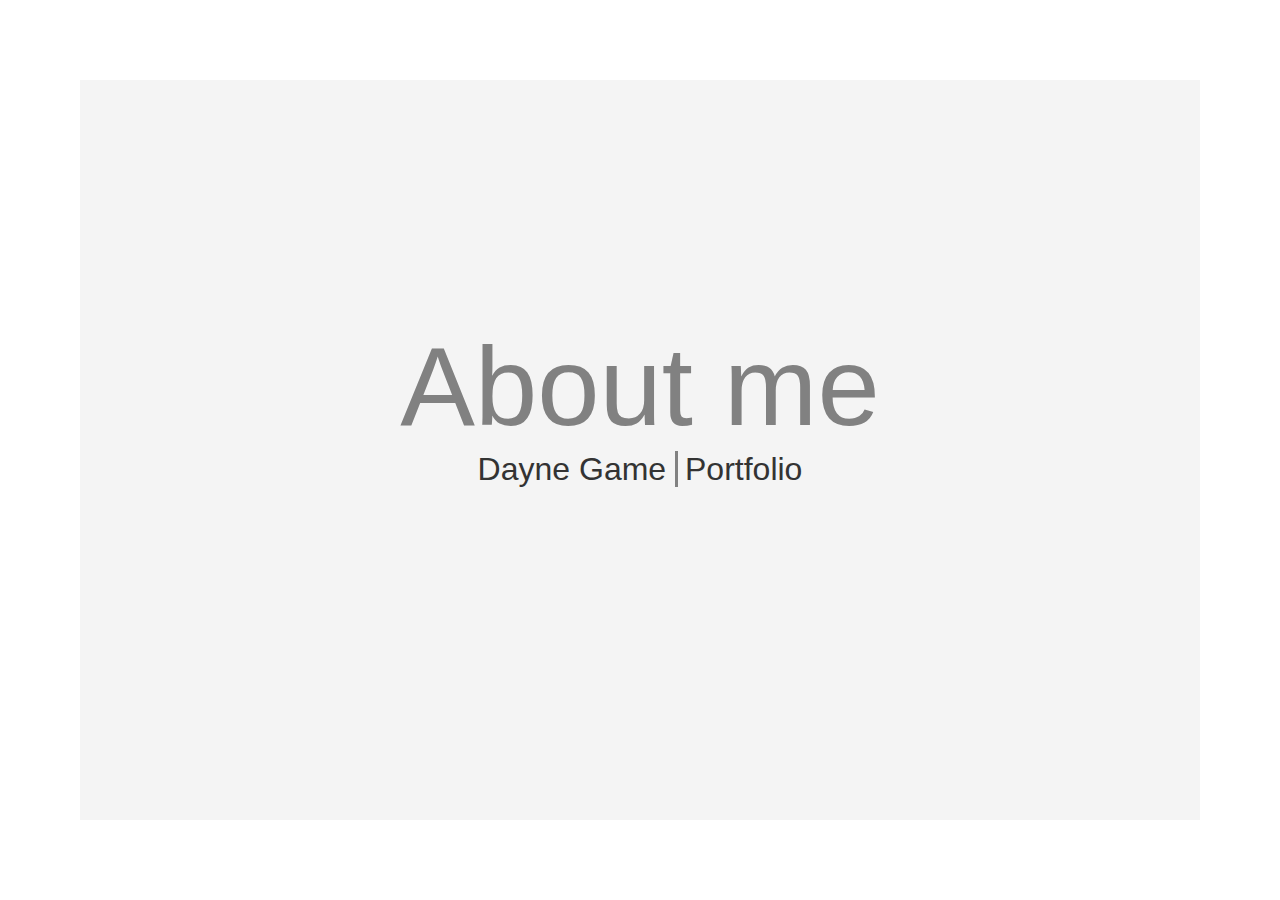
==== commit 8a175675: "Added New Website" ====
--- a/about.html
+++ b/about.html
@@ -2,90 +2,60 @@
 <html lang="en">
   <head>
     <meta charset="UTF-8" />
+    <meta http-equiv="X-UA-Compatible" content="IE=edge" />
     <meta name="viewport" content="width=device-width, initial-scale=1.0" />
-    <title>About Me | Portfolio</title>
-    <link rel="stylesheet" href="style/styles.css" />
-    <link
-      rel="stylesheet"
-      href="https://stackpath.bootstrapcdn.com/bootstrap/4.5.0/css/bootstrap.min.css"
-      integrity="sha384-9aIt2nRpC12Uk9gS9baDl411NQApFmC26EwAOH8WgZl5MYYxFfc+NcPb1dKGj7Sk"
-      crossorigin="anonymous"
-    />
-    <link
-      rel="stylesheet"
-      href="https://use.fontawesome.com/releases/v5.8.1/css/all.css"
-      integrity="sha384-50oBUHEmvpQ+1lW4y57PTFmhCaXp0ML5d60M1M7uH2+nqUivzIebhndOJK28anvf"
-      crossorigin="anonymous"
-    />
+    <link rel="stylesheet" href="css/style.css" />
+    <title>Dayne Game | About</title>
   </head>
   <body>
-    <div class="icon-bar">
-      <div class="icon-box">
-        <img src="images/logo.svg" width="40" alt="DG Logo" />
-      </div>
-      <div class="nav-icons">
-        <a href="index.html"><i class="fa fa-home"></i><b>HOME</b></a>
-        <a href="about.html"><i class="fas fa-user active"></i><b>ABOUT</b></a>
-        <a href="skills.html"><i class="fas fa-cog"></i><b>SKILLS</b></a>
-        <a href="projects.html"><i class="fas fa-eye"></i><b>PROJECTS</b></a>
-        <a href="contact.html"><i class="fas fa-envelope"></i><b>CONTACT</b></a>
-      </div>
-      <div class="social-icons">
-        <a href="https://twitter.com/Dano_Gamo"
-          ><i class="fab fa-twitter"></i
-        ></a>
-        <a href="https://www.facebook.com/DanoGamo"
-          ><i class="fab fa-facebook"></i
-        ></a>
+    <!-- Full Screen Overlay Component -->
+    <div class="overlay">
+      <div class="inner-overlay">
+        <div class="overlay-greeting">
+          <h1 class="overlay-welcome" style="font-weight: 500">About me</h1>
+          <h1 class="overlay-subtitle">Dayne Game <span class="vertical"></span> Portfolio</h1>
+        </div>
       </div>
     </div>
-    <section class="about-section">
-      <div class="about-container">
-        <div class="row">
-          <div class="col-lg-4">
-            <h1 class="mb-4 heading-title-h1">About me</h1>
-            <div class="para">
-              <p>
-                Hi. I'm Dayne Game and i'm 19 years old. I just graduated from
-                Toi Ohomai Institute of Technology with a Bachelor in Applied
-                Information Technology.
-              </p>
-              <p>
-                Well-rounded person, hardworking, problem solver, and very
-                passionate in my craft which is web development (especially when
-                using React!).
-              </p>
-              <p>
-                I have a strong passion for the MERN Stack (Hence why a Full
-                Stack Developer…), I have created multiple React Web
-                Applications in the past, and now branching of to do full MERN
-                Stack applications in my spare time to learn the fundamentals.
-              </p>
-              <p class="mb-4">
-                When I’m not coding and creating elegant React and or basic
-                HTML, CSS Web Applications, I’m usually gaming, spending time
-                with my mates, or helping my family with their business.
-              </p>
-            </div>
-            <img src="images/timeline.svg" class="timeline" alt="Timeline" />
-          </div>
-        </div>
+
+    <!-- Header Component -->
+    <div class="header">
+      <h1 class="header-text"><a href="index.html" style="text-decoration: none; color: #333">DAYNE GAME</a></h1>
+      <h1><span class="sidebar-open-btn" onclick="openSidebar()">&#9776;</span></h1>
+    </div>
+
+    <!-- Sidebar Navigation -->
+    <div class="popout-sidebar">
+      <a href="javascript:void(0)" class="close-btn" onclick="closeSidebar()">&times;</a>
+      <div class="sidebar-content">
+        <a href="about.html" class="active">About</a>
+        <a href="experiance.html">Experience</a>
+        <a href="skills.html">My Skills</a>
+        <a href="contact.html">Contact</a>
+        <a href="assets/resume.pdf" download="Dayne-Game-CV" style="margin-top: 70px"><span class="sidebar-resume-download">My Resume</span></a>
       </div>
-    </section>
-    <script
-      src="https://code.jquery.com/jquery-3.5.1.slim.min.js"
-      integrity="sha384-DfXdz2htPH0lsSSs5nCTpuj/zy4C+OGpamoFVy38MVBnE+IbbVYUew+OrCXaRkfj"
-      crossorigin="anonymous"
-    ></script>
-    <script
-      src="https://cdn.jsdelivr.net/npm/popper.js@1.16.0/dist/umd/popper.min.js"
-      integrity="sha384-Q6E9RHvbIyZFJoft+2mJbHaEWldlvI9IOYy5n3zV9zzTtmI3UksdQRVvoxMfooAo"
-      crossorigin="anonymous"
-    ></script>
-    <script
-      src="https://stackpath.bootstrapcdn.com/bootstrap/4.5.0/js/bootstrap.min.js"
-      integrity="sha384-OgVRvuATP1z7JjHLkuOU7Xw704+h835Lr+6QL9UvYjZE3Ipu6Tp75j7Bh/kR0JKI"
-      crossorigin="anonymous"
-    ></script>
+    </div>
+
+    <!-- Webpage Content -->
+    <div class="container">
+      <h1 class="heading"><span class="text-background">About me</span></h1>
+      <div class="paragraph">
+        <p>
+          Hello. I’m Dayne (aka Dano). I moved down to Tauranga from Auckland in late 2016, with my Family, happily residing in Papamoa Beach. I dropped out of high school at age 15, to pursue a career in computer science. 2020 passed by and now I have my bachelor’s in applied information technology
+          by the age of 19. I have done various projects for tech, and for personal use, and always willing to learn the next big thing. I have used various types of technologies from basic HTML & CSS websites to Full Stack MERN Applications, that I’m very proud of!
+        </p>
+        <p>While learning and developing applications, I created a knack for designing my own applications, especially websites, as well as the websites that I built while I was at tech and have fallen quite in love with designing applications.</p>
+        <img src="assets/timeline.svg" class="timeline" alt="My Timeline Image" />
+      </div>
+    </div>
+
+    <!-- Footer Component -->
+    <div class="footer">
+      <h2><a href="facebook.com" class="social facebook">Facebook.</a><a href="twitter.com" class="social twitter">Twitter.</a></h2>
+      <h2><a href="assets/resume.pdf" download="Dayne-Game-CV" class="resume-download">My Resume</a></h2>
+    </div>
+
+    <!-- Import script.js -->
+    <script src="js/script.js"></script>
   </body>
 </html>
--- a/css/style.css
+++ b/css/style.css
@@ -0,0 +1,528 @@
+/* CSS FOR DAYNE GAME PORTFOLIO
+
+/* MULTI USE COMPONENTS (HEADER, FOOTER, CONTAINER, SIDEBAR ETC) */
+* {
+  box-sizing: border-box;
+  margin: 0;
+  padding: 0;
+}
+
+body {
+  font-family: -apple-system, BlinkMacSystemFont, "Segoe UI", Roboto, "Helvetica Neue", Arial, "Noto Sans", sans-serif, "Apple Color Emoji", "Segoe UI Emoji", "Segoe UI Symbol", "Noto Color Emoji";
+  color: #333;
+}
+
+a {
+  text-decoration: none;
+  color: #333;
+}
+
+p {
+  font-size: 1.7rem;
+  margin-bottom: 40px;
+}
+
+.container {
+  margin-top: 160px;
+  padding: 0px 400px;
+}
+
+.text-background {
+  background: #f4f4f4;
+}
+
+.heading {
+  font-size: 5rem;
+  margin-bottom: 80px;
+}
+
+.active {
+  color: #333 !important;
+  pointer-events: none;
+}
+
+.vertical {
+  border-left: 3px solid #818181;
+  height: 300px;
+  margin-right: 7px;
+}
+
+.overlay {
+  position: absolute;
+  top: 0;
+  left: 0;
+  width: 100%;
+  height: 100vh;
+  padding: 80px;
+  background: #fff;
+  z-index: 1000;
+
+  animation: fadeOutAnimation ease 6s;
+  animation-iteration-count: 1;
+  animation-fill-mode: backwards;
+}
+
+@keyframes fadeOutAnimation {
+  0% {
+    opacity: 1;
+  }
+  30% {
+    opacity: 1;
+  }
+  100% {
+    opacity: 0;
+  }
+}
+
+.inner-overlay {
+  background: #f4f4f4;
+  height: calc(100vh - 160px);
+}
+
+.overlay-greeting {
+  position: absolute;
+  top: 45%;
+  left: 50%;
+  transform: translate(-50%, -50%);
+  width: calc(100% - 200px);
+  text-align: center;
+}
+
+.overlay-welcome {
+  font-size: 7rem;
+  font-weight: 300;
+  color: #818181;
+}
+
+.overlay-subtitle {
+  font-weight: 400;
+}
+
+/* ---- Header and Footer Components */
+.header,
+.footer {
+  position: fixed;
+  left: 0;
+  display: flex;
+  justify-content: space-between;
+  height: 60px;
+  align-items: center;
+  line-height: 60px;
+  width: 100%;
+  padding: 80px 300px;
+}
+
+.header {
+  top: 0;
+}
+
+.footer {
+  bottom: 0;
+}
+
+.social,
+.resume-download {
+  margin-right: 15px;
+  color: #333;
+}
+
+.facebook:hover,
+.twitter:hover,
+.resume-download:hover {
+  color: #818181;
+}
+
+/* ---- Popout Sidebar Components */
+.popout-sidebar {
+  position: fixed;
+  width: 0;
+  top: 0;
+  left: 0;
+  height: 100%;
+  background-color: #f4f4f4;
+  overflow-x: hidden;
+  transition: 0.5s;
+  z-index: 1;
+}
+
+.sidebar-content {
+  position: relative;
+  top: 25%;
+  width: 100%;
+  text-align: center;
+  margin-top: 30px;
+}
+
+.popout-sidebar a {
+  padding: 8px 8px 8px 32px;
+  font-size: 3rem;
+  color: #818181;
+  display: block;
+  transition: 0.3s;
+}
+
+.sidebar-content a:hover,
+.sidebar-content a:focus {
+  color: #333;
+}
+
+.sidebar-resume-download {
+  background: #ddd;
+  font-size: 2rem;
+  padding: 15px;
+  border-radius: 6px;
+}
+
+.sidebar-resume-download:hover {
+  padding: 25px;
+  transition: 0.4s;
+}
+
+.popout-sidebar .close-btn {
+  position: absolute;
+  top: 0px;
+  right: 45px;
+  font-size: 60px;
+  cursor: pointer;
+}
+
+.sidebar-open-btn {
+  cursor: pointer;
+}
+
+.sidebar-open-btn:hover {
+  color: #818181;
+}
+
+/* INDEX.HTML STYLES */
+.title-content {
+  position: absolute;
+  top: 40%;
+  left: 20%;
+  transform: translate(-50%, -50%);
+}
+
+.title {
+  font-size: 6rem;
+}
+
+.subtitle {
+  font-size: 3rem;
+  margin-top: 25px;
+}
+
+/* ABOUT.HTML STYLES */
+.paragraph {
+  width: 50%;
+}
+
+.timeline {
+  height: 200px;
+}
+
+/* EXPERIANCE.HTML STYLES */
+.dates {
+  font-weight: 400;
+  color: #818181;
+  border-left: 3px solid #333;
+  padding-left: 6px;
+}
+
+/* SKILLS.HTML STYLES */
+.skill-graph {
+  width: 600px;
+}
+
+.skills-container {
+  width: 100%;
+  background: #f4f4f4;
+  margin-bottom: 10px;
+}
+
+.skills {
+  text-align: left;
+  padding: 10px 10px 10px 0px;
+}
+
+.skill-background {
+  background: rgba(200, 200, 200, 0.9);
+  padding: 10px;
+  margin-top: -10px;
+  margin-bottom: -10px;
+  text-align: center;
+  display: inline-block;
+  width: 100px;
+}
+
+.percent {
+  float: right;
+}
+
+.skills {
+  background: #ddd;
+}
+
+.html {
+  width: 70%;
+}
+
+.css {
+  width: 65%;
+}
+
+.c-sharp {
+  width: 30%;
+}
+
+.php {
+  width: 40%;
+}
+
+.js,
+.react {
+  width: 60%;
+}
+
+/* PROJECTS.HTML STYLES */
+
+.projects-container {
+  margin: auto;
+}
+.row {
+  display: flex;
+  flex-wrap: wrap;
+  padding: 0 4px;
+}
+
+.column {
+  flex: 33.33%;
+  max-width: 33.33%;
+  padding: 0 4px;
+}
+
+.column img {
+  margin-top: 8px;
+  vertical-align: middle;
+  width: 100%;
+}
+
+/* CONTACT.HTML STYLES */
+
+/* MEDIA QUERIES FOR ALL PAGES */
+@media only screen and (min-width: 2501px) and (max-width: 3250px) {
+  .title-content {
+    left: 25%;
+  }
+
+  .paragraph {
+    width: 70%;
+  }
+}
+
+@media only screen and (max-width: 2500px) {
+  .header,
+  .footer {
+    padding: 80px;
+  }
+  .container {
+    padding: 0px 80px;
+  }
+
+  .title-content {
+    left: 28%;
+  }
+
+  .title {
+    font-size: 5rem;
+  }
+
+  .subtitle {
+    font-size: 2rem;
+  }
+  .paragraph {
+    width: 70%;
+  }
+
+  p {
+    font-size: 1.5rem;
+    margin-bottom: 30px !important;
+  }
+}
+
+@media only screen and (max-width: 1500px) and (min-width: 1301px) {
+  .paragraph {
+    width: 90%;
+  }
+
+  p {
+    font-size: 1.5rem;
+  }
+}
+
+@media only screen and (max-width: 1300px) {
+  .title-content {
+    left: 50%;
+    width: calc(100% - 200px);
+  }
+
+  .paragraph {
+    width: 100%;
+  }
+
+  p {
+    font-size: 1.2rem;
+    margin-bottom: 30px !important;
+  }
+
+  .experiance-header {
+    font-size: 1.5rem;
+  }
+  .column {
+    flex: 50%;
+    max-width: 50%;
+  }
+}
+
+@media only screen and (max-width: 725px) {
+  .header,
+  .footer {
+    padding: 0 20px 0 20px;
+    background: #fff;
+  }
+
+  .container {
+    margin-top: 60px;
+    padding: 20px;
+  }
+
+  .title-content {
+    text-align: center;
+    left: 50%;
+    width: 100%;
+    padding: 20px;
+  }
+
+  .title {
+    font-size: 3rem;
+  }
+
+  .subtitle {
+    font-size: 2rem;
+  }
+
+  .heading {
+    margin-bottom: 40px;
+  }
+
+  p {
+    font-size: 1.2rem;
+    margin-bottom: 30px !important;
+  }
+
+  .overlay-welcome {
+    font-size: 4rem;
+  }
+
+  .overlay-subtitle {
+    font-size: 1.8rem;
+  }
+}
+
+@media only screen and (max-width: 500px) {
+  .footer {
+    display: none;
+  }
+
+  .sidebar-content {
+    top: 15%;
+  }
+
+  .popout-sidebar .close-btn {
+    right: 20px;
+  }
+
+  .popout-sidebar a {
+    font-size: 2rem;
+  }
+
+  p {
+    font-size: 1.2rem;
+    margin-bottom: 30px !important;
+  }
+
+  .heading {
+    font-size: 3rem;
+  }
+
+  .experiance-header {
+    font-size: 1.2rem;
+  }
+
+  .overlay-welcome {
+    font-size: 3rem;
+  }
+
+  .overlay-subtitle {
+    font-size: 1.3rem;
+  }
+
+  .overlay {
+    padding: 20px;
+    height: 100%;
+  }
+
+  .timeline {
+    height: 130px;
+  }
+
+  .skill-graph {
+    width: 100%;
+  }
+
+  .skill-background {
+    width: 60px;
+  }
+
+  .html {
+    width: 80%;
+  }
+  .css {
+    width: 75%;
+  }
+  .js,
+  .react {
+    width: 70%;
+  }
+  .c-sharp {
+    width: 40%;
+  }
+
+  .php {
+    width: 50%;
+  }
+  .column {
+    flex: 100%;
+    max-width: 100%;
+  }
+  .paragraph h1 {
+    font-size: 1.5rem;
+  }
+}
+
+@media only screen and (max-width: 290px) {
+  .header-text {
+    font-size: 1.5em;
+  }
+
+  .title {
+    font-size: 2.3rem;
+  }
+
+  .subtitle {
+    font-size: 1.3rem;
+    margin-top: 10px;
+  }
+  .timeline {
+    width: calc(100% - 40px);
+  }
+}
